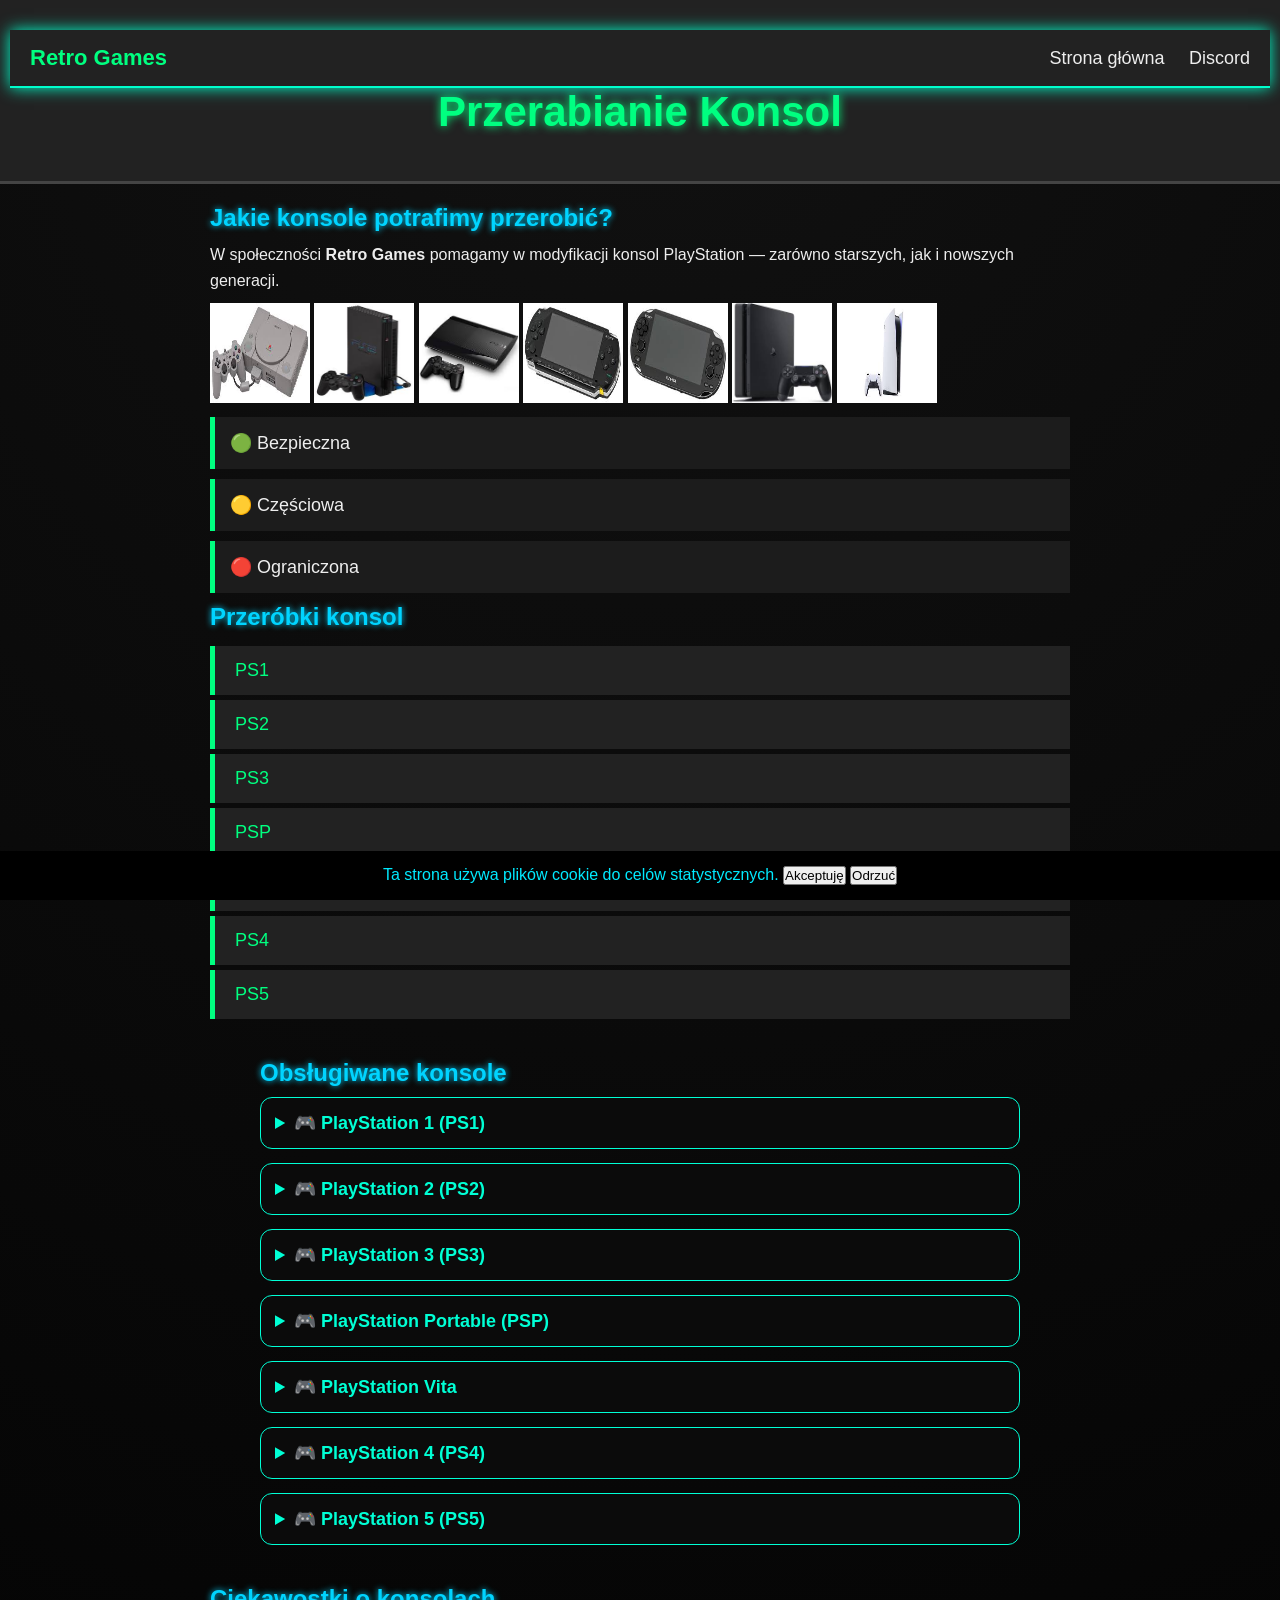
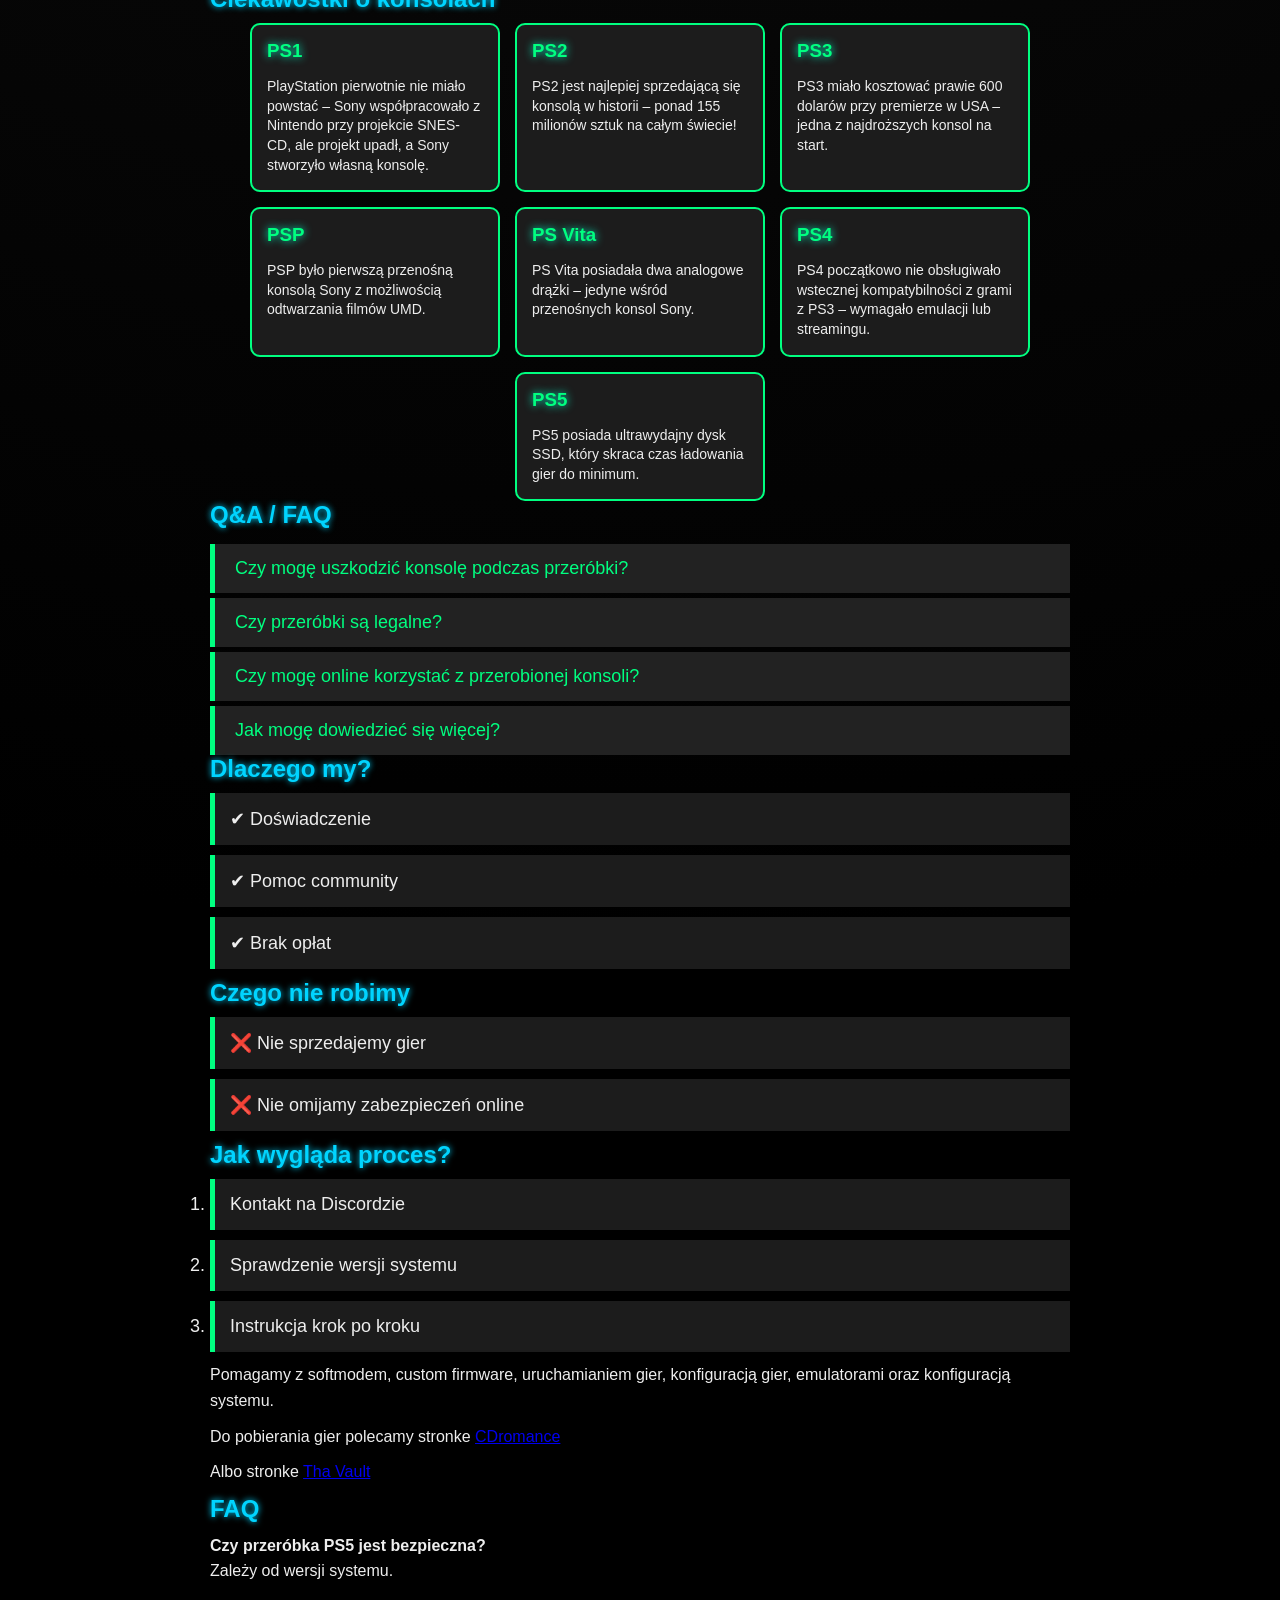
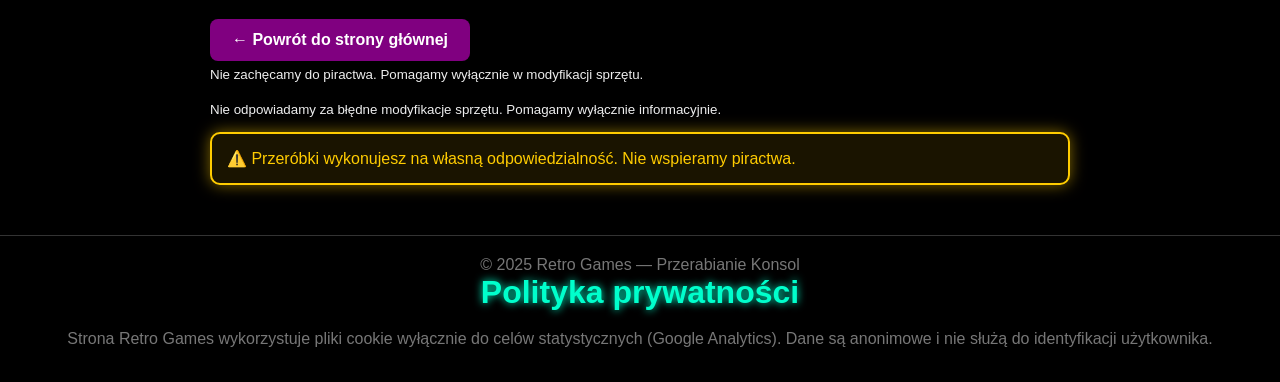
==== Konsole.html @ e9d8b5f7 "Update print statement from 'Hello' to 'Goodbye'" ====
<!DOCTYPE html>
<html lang="pl">
<head>
<!-- Google tag (gtag.js) -->
<script async src="https://www.googletagmanager.com/gtag/js?id=G-VPGM4CQR1Q"></script>
<script>
  window.dataLayer = window.dataLayer || [];
  function gtag(){dataLayer.push(arguments);}
  gtag('js', new Date());

  gtag('config', 'G-VPGM4CQR1Q');
</script>
    <meta name="viewport" content="width=device-width, initial-scale=1.0">
    <meta charset="UTF-8">
    <title>Retro Games - Przerabianie Konsol</title>
    <style>
.consoles {
  max-width: 800px;
  margin: 40px auto;
  padding: 0 20px;
}

details {
  background: #0b0b0b;
  border-radius: 12px;
  padding: 14px;
  margin-bottom: 14px;
  border: 1px solid #00ffd5;
}

summary {
  cursor: pointer;
  font-weight: bold;
  font-size: 18px;
  color: #00ffd5;
}

details ul {
  margin-top: 10px;
  padding-left: 20px;
}

details li {
  margin-bottom: 6px;
  color: #e0e0e0;
}

.warning {
  border: 2px solid #ffcc00;
  background: #1a1400;
  padding: 15px;
  border-radius: 10px;
  color: #ffcc00;
  box-shadow: 0 0 15px rgba(255,204,0,0.5);
}

.navbar {
  background: #0b0b0b;
  border-bottom: 2px solid #00ffcc;
  box-shadow: 0 0 15px #00ffcc;
}

.nav-links a {
  color: #e0e0e0;
  transition: 0.3s;
}

.nav-links a:hover {
  color: #00ffcc;
  text-shadow: 0 0 8px #00ffcc;
}

/* RESET */
* {
  box-sizing: border-box;
  margin: 0;
  padding: 0;
  font-family: 'Segoe UI', Tahoma, sans-serif;
}

/* TŁO STRONY */
body {
  background: radial-gradient(circle at top, #111 0%, #000 70%);
  color: #e0e0e0;
  min-height: 100vh;
}

/* KONTENER */
.container {
  max-width: 1100px;
  margin: auto;
  padding: 30px 20px;
}

/* NAGŁÓWKI */
h1, h2, h3 {
  color: #00ffcc;
  text-shadow: 0 0 8px #00ffcc;
  margin-bottom: 15px;
}

/* PARAGRAFY */
p {
  line-height: 1.6;
  margin-bottom: 10px;
}

.trivia {
  display:flex;
  flex-wrap:wrap;
  gap:15px;
  justify-content:center;
}

.trivia-item {
  background:#1c1c1c;
  border:2px solid #00ff80;
  border-radius:10px;
  padding:15px;
  width:250px;
  transition: transform 0.3s, box-shadow 0.3s;
}

.trivia-item:hover {
  transform: translateY(-5px);
  box-shadow: 0 0 15px #00ff80;
}

.trivia-item h3 {
  color:#00ff80;
  margin-top:0;
}

.trivia-item p {
  margin:5px 0 0 0;
  font-size:14px;
  line-height:1.4;
}

/* RESPONSYWNE */
@media(max-width:768px){
  .trivia-item { width:100%; }
}

/* Navbar */
.navbar {
  display:flex;
  justify-content:space-between;
  align-items:center;
  background:#222;
  padding:15px 20px;
  position:relative;
}

.logo-nav {
  color:#00ff80;
  font-size:22px;
  font-weight:bold;
}

.nav-links a {
  color:#eee;
  text-decoration:none;
  margin-left:20px;
  font-size:18px;
}

.nav-links a:hover {
  color:#00d4ff;
}

/* Hamburger */
.hamburger {
  display:none;
  font-size:28px;
  cursor:pointer;
  color:white;
}

/* MOBILE */
@media(max-width:768px){
  .hamburger { display:block; }
  .nav-links {
    display:none;
    flex-direction:column;
    width:100%;
    background:#222;
    position:absolute;
    top:65px;
    left:0;
    z-index:10;
  }
  .nav-links a {
    padding:15px;
    border-top:1px solid #333;
    margin:0;
  }
  .nav-links.show {
    display:flex;
  }
}

.faq-btn {
  background-color:#222;
  color:#00ff80;
  cursor:pointer;
  padding:14px 20px;
  width:100%;
  text-align:left;
  border:none;
  outline:none;
  font-size:18px;
  transition:0.3s;
  margin-top:5px;
  border-left:5px solid #00ff80;
}

.faq-btn:hover {
  background-color:#111;
}

.faq-panel {
  padding:0 20px;
  display:none;
  background-color:#1c1c1c;
  overflow:hidden;
}

.faq-panel p {
  margin:10px 0;
}

.accordion-btn {
  background-color:#222;
  color:#00ff80;
  cursor:pointer;
  padding:14px 20px;
  width:100%;
  text-align:left;
  border:none;
  outline:none;
  font-size:18px;
  transition:0.3s;
  margin-top:5px;
  border-left:5px solid #00ff80;
}

.accordion-btn:hover {
  background-color:#111;
}

.panel {
  padding:0 20px;
  display:none;
  background-color:#1c1c1c;
  overflow:hidden;
}

.panel p {
  margin:10px 0;
}

        body {
            background-color: #111;
            color: #eee;
            font-family: Arial, sans-serif;
            margin: 0;
            padding: 0;
        }

        header {
            background-color: #222;
            text-align: center;
            padding: 30px 10px;
            border-bottom: 3px solid #444;
        }

        header h1 {
            font-size: 42px;
            color: #00ff80;
            text-shadow: 0 0 10px #00ff80;
        }

        .container {
            max-width: 900px;
            margin: auto;
            padding: 20px;
        }

        h2 {
            color: #00d4ff;
            text-shadow: 0 0 6px #00d4ff;
            margin-bottom: 10px;
        }

        p {
            line-height: 1.6;
        }

        ul {
            list-style: none;
            padding: 0;
        }

        li {
            background-color: #1c1c1c;
            margin: 10px 0;
            padding: 15px;
            border-left: 5px solid #00ff80;
            font-size: 18px;
        }

        .back-btn {
            display: inline-block;
            margin-top: 25px;
            padding: 12px 22px;
            background-color: #00d4ff;
            color: #000;
            text-decoration: none;
            font-weight: bold;
            border-radius: 8px;
            transition: 0.3s;
        }

        .back-btn:hover {
            background-color: #00aacc;
        }

        footer {
            text-align: center;
            padding: 20px;
            margin-top: 30px;
            color: #777;
            border-top: 1px solid #333;
        }
    
/* ===== WERSJA MOBILNA ===== */
@media (max-width: 768px) {

    header h1 {
        font-size: 32px;
    }

    .container {
        padding: 15px;
    }

    h2 {
        font-size: 22px;
    }

    p, li {
        font-size: 16px;
    }

    .discord-btn, .back-btn {
        width: 100%;
        text-align: center;
        font-size: 18px;
        padding: 14px;
    }

    nav a {
        display: block;
        margin: 10px 0;
        font-size: 18px;
    }

    img {
        max-width: 100%;
        height: auto;
    }
}
</style>
</head>
<body>
<div id="cookieBanner" style="
  position: fixed;
  bottom: 0;
  left: 0;
  width: 100%;
  background: #000;
  color: #00eaff;
  padding: 15px;
  text-align: center;
  display: none;
  z-index: 9999;
">
  Ta strona używa plików cookie do celów statystycznych.
  <button onclick="acceptCookies()">Akceptuję</button>
  <button onclick="rejectCookies()">Odrzuć</button>
</div>


<header>
<nav class="navbar">
  <div class="logo-nav">Retro Games</div>
  <div class="hamburger" onclick="toggleMenu()">☰</div>
  <div class="nav-links" id="navLinks">
      <a href="/">Strona główna</a>
      <a href="https://discord.gg/Cw4cjMJX" target="_blank">Discord</a>
  </div>
</nav>
    <h1>Przerabianie Konsol</h1>
</header>

<div class="container">
    <h2>Jakie konsole potrafimy przerobić?</h2>

    <p>W społeczności <strong>Retro Games</strong> pomagamy w modyfikacji konsol PlayStation — zarówno starszych, jak i nowszych generacji.</p>
  <div>     
    <img src="ps1.png" width="100" height=100;>
    <img src="ps2.png" width="100" height="100">
    <img src="ps3.png" width="100" height="100">
    <img src="psp.png" width="100" height="100">
    <img src="psvita.png" width="100" height="100">
    <img src="ps4.png" width="100" height="100">
    <img src="ps5.png" width="100" height="100">
  </div>
<ul>
  <li>🟢 Bezpieczna</li>
  <li>🟡 Częściowa</li>
  <li>🔴 Ograniczona</li>
</ul>

<h2>Przeróbki konsol</h2>

<div class="accordion">
  <button class="accordion-btn">PS1</button>
  <div class="panel">
    <p>Status: 🟢 Bezpieczna przeróbka</p>
    <p>Metody: softmod, uruchamianie gier z kopii zapasowych.</p>
  </div>

  <button class="accordion-btn">PS2</button>
  <div class="panel">
    <p>Status: 🟢 Bezpieczna przeróbka</p>
    <p>Metody: FreeMCBoot, OPL, gry z USB/HDD.</p>
  </div>

  <button class="accordion-btn">PS3</button>
  <div class="panel">
    <p>Status: 🟢 Bezpieczna przeróbka</p>
    <p>Metody: Custom firmware, backup gier, emulator retro.</p>
  </div>

  <button class="accordion-btn">PSP</button>
  <div class="panel">
    <p>Status: 🟢 Bezpieczna przeróbka</p>
    <p>Metody: custom firmware, uruchamianie kopii gier z karty pamięci.</p>
  </div>

  <button class="accordion-btn">PS Vita</button>
  <div class="panel">
    <p>Status: 🟡 Częściowa przeróbka</p>
    <p>Metody: HENkaku, uruchamianie homebrew i emulatorów retro.</p>
  </div>

  <button class="accordion-btn">PS4</button>
  <div class="panel">
    <p>Status: 🟡 Częściowa przeróbka</p>
    <p>Ograniczenia: nowe aktualizacje systemu mogą blokować przeróbki.</p>
  </div>

  <button class="accordion-btn">PS5</button>
  <div class="panel">
    <p>Status: 🔴 Ograniczona przeróbka</p>
    <p>Przeróbki są eksperymentalne i niezalecane.</p>
  </div>
</div>
<section class="consoles">
  <h2 class="rgb-text">Obsługiwane konsole</h2>

  <details>
    <summary>🎮 PlayStation 1 (PS1)</summary>
    <ul>
      <li>SCPH-1000 / 1001 / 1002</li>
      <li>SCPH-3000 / 3500</li>
      <li>SCPH-5000 / 5500</li>
      <li>SCPH-7000 / 7500</li>
      <li>SCPH-9000</li>
    </ul>
  </details>

  <details>
    <summary>🎮 PlayStation 2 (PS2)</summary>
    <strong>FAT:</strong>
    <ul>
      <li>SCPH-30000</li>
      <li>SCPH-35000</li>
      <li>SCPH-39000</li>
      <li>SCPH-50000</li>
    </ul>

    <strong>SLIM:</strong>
    <ul>
      <li>SCPH-70000</li>
      <li>SCPH-75000</li>
      <li>SCPH-77000</li>
      <li>SCPH-79000</li>
      <li>SCPH-90000 (wybrane wersje)</li>
    </ul>
  </details>

  <details>
    <summary>🎮 PlayStation 3 (PS3)</summary>
    <ul>
      <li>FAT – CECHA / CECHB / CECHC / CECHD / CECHE / CECHF / CECHG</li>
      <li>SLIM – CECH-2000 / 2100 / 2500</li>
      <li>SUPER SLIM – CECH-4000</li>
    </ul>
  </details>

  <details>
    <summary>🎮 PlayStation Portable (PSP)</summary>
    <ul>
      <li>PSP-1000</li>
      <li>PSP-2000</li>
      <li>PSP-3000</li>
      <li>PSP Go (N1000)</li>
      <li>PSP Street (E1000)</li>
    </ul>
  </details>

  <details>
    <summary>🎮 PlayStation Vita</summary>
    <ul>
      <li>PCH-1000 (OLED)</li>
      <li>PCH-2000 (Slim)</li>
      <li>PlayStation Vita TV</li>
    </ul>
  </details>

  <details>
    <summary>🎮 PlayStation 4 (PS4)</summary>
    <ul>
      <li>PS4 FAT – CUH-1000 / 1100 / 1200</li>
      <li>PS4 Slim – CUH-2000</li>
      <li>PS4 Pro – CUH-7000</li>
    </ul>
  </details>

  <details>
    <summary>🎮 PlayStation 5 (PS5)</summary>
    <ul>
      <li>CFI-10xx</li>
      <li>CFI-11xx</li>
      <li>CFI-12xx</li>
    </ul>
  </details>

</section>

<h2>Ciekawostki o konsolach</h2>

<div class="trivia">
  <div class="trivia-item">
    <h3>PS1</h3>
    <p>PlayStation pierwotnie nie miało powstać – Sony współpracowało z Nintendo przy projekcie SNES-CD, ale projekt upadł, a Sony stworzyło własną konsolę.</p>
  </div>
  
  <div class="trivia-item">
    <h3>PS2</h3>
    <p>PS2 jest najlepiej sprzedającą się konsolą w historii – ponad 155 milionów sztuk na całym świecie!</p>
  </div>
  
  <div class="trivia-item">
    <h3>PS3</h3>
    <p>PS3 miało kosztować prawie 600 dolarów przy premierze w USA – jedna z najdroższych konsol na start.</p>
  </div>
  
  <div class="trivia-item">
    <h3>PSP</h3>
    <p>PSP było pierwszą przenośną konsolą Sony z możliwością odtwarzania filmów UMD.</p>
  </div>
  
  <div class="trivia-item">
    <h3>PS Vita</h3>
    <p>PS Vita posiadała dwa analogowe drążki – jedyne wśród przenośnych konsol Sony.</p>
  </div>
  
  <div class="trivia-item">
    <h3>PS4</h3>
    <p>PS4 początkowo nie obsługiwało wstecznej kompatybilności z grami z PS3 – wymagało emulacji lub streamingu.</p>
  </div>
  
  <div class="trivia-item">
    <h3>PS5</h3>
    <p>PS5 posiada ultrawydajny dysk SSD, który skraca czas ładowania gier do minimum.</p>
  </div>
</div>

  <h2>Q&A / FAQ</h2>
<div class="faq-accordion">
  <button class="faq-btn">Czy mogę uszkodzić konsolę podczas przeróbki?</button>
  <div class="faq-panel">
    <p>Tak, istnieje ryzyko, dlatego zawsze zalecamy dokładne instrukcje i wykonywanie przeróbek tylko zgodnie z poradnikami. Nie odpowiadamy za uszkodzenia sprzętu.</p>
  </div>

  <button class="faq-btn">Czy przeróbki są legalne?</button>
  <div class="faq-panel">
    <p>Przeróbki sprzętowe są legalne, jeśli nie obejmują nielegalnego oprogramowania lub pirackich gier. Pomagamy wyłącznie w modyfikacji sprzętu i homebrew.</p>
  </div>

  <button class="faq-btn">Czy mogę online korzystać z przerobionej konsoli?</button>
  <div class="faq-panel">
    <p>Nie zawsze – niektóre modyfikacje mogą zostać wykryte przez sieć i prowadzić do ograniczeń online. Zalecamy sprawdzanie aktualnych zasad producenta.</p>
  </div>

  <button class="faq-btn">Jak mogę dowiedzieć się więcej?</button>
  <div class="faq-panel">
    <p>Dołącz do naszego Discorda, gdzie udostępniamy poradniki, instrukcje i pomoc od społeczności.</p>
  </div>
</div>



    <h2>Dlaczego my?</h2>
<ul>
  <li>✔ Doświadczenie</li>
  <li>✔ Pomoc community</li>
  <li>✔ Brak opłat</li>
</ul>

    <h2>Czego nie robimy</h2>
<ul>
  <li>❌ Nie sprzedajemy gier</li>
  <li>❌ Nie omijamy zabezpieczeń online</li>
</ul>
<h2>Jak wygląda proces?</h2>
<ol>
  <li>Kontakt na Discordzie</li>
  <li>Sprawdzenie wersji systemu</li>
  <li>Instrukcja krok po kroku</li>
</ol>


   <p>Pomagamy z softmodem, custom firmware, uruchamianiem gier, konfiguracją gier, emulatorami oraz konfiguracją systemu.</p>
    <p>Do pobierania gier polecamy stronke <a href="https://cdromance.org/">CDromance</a></p>
    <p>Albo stronke <a href="https://vimm.net/vault">Tha Vault</a></p>
    <h2>FAQ</h2>
<p><strong>Czy przeróbka PS5 jest bezpieczna?</strong><br>
Zależy od wersji systemu.</p>

    <a class="back-btn" href="/" style="background-color:purple; color:white;">← Powrót do strony głównej</a>
<p><small>
Nie zachęcamy do piractwa. Pomagamy wyłącznie w modyfikacji sprzętu.
</small></p>
<p><small>
Nie odpowiadamy za błędne modyfikacje sprzętu. Pomagamy wyłącznie informacyjnie.
</small></p>
<div class="warning">
⚠️ Przeróbki wykonujesz na własną odpowiedzialność. Nie wspieramy piractwa.
</div>



</div>

<footer>
    © 2025 Retro Games — Przerabianie Konsol
<h1>Polityka prywatności</h1>
<p>
Strona Retro Games wykorzystuje pliki cookie wyłącznie do celów statystycznych
(Google Analytics). Dane są anonimowe i nie służą do identyfikacji użytkownika.
</p>

</footer>
<script>
const acc = document.getElementsByClassName("accordion-btn");
for(let i=0;i<acc.length;i++){
  acc[i].addEventListener("click", function(){
    this.classList.toggle("active");
    const panel = this.nextElementSibling;
    if(panel.style.display === "block"){
      panel.style.display = "none";
    } else {
      panel.style.display = "block";
    }
  });
}
</script>
<script>
const faq = document.getElementsByClassName("faq-btn");
for(let i=0;i<faq.length;i++){
  faq[i].addEventListener("click", function(){
    this.classList.toggle("active");
    const panel = this.nextElementSibling;
    if(panel.style.display === "block"){
      panel.style.display = "none";
    } else {
      panel.style.display = "block";
    }
  });
}
</script>
<script>
function toggleMenu(){
  document.getElementById("navLinks").classList.toggle("show");
}

// Opcjonalnie: zamknij menu po kliknięciu linku (przydatne na mobile)
const navLinks = document.querySelectorAll('.nav-links a');
navLinks.forEach(link => {
  link.addEventListener('click', () => {
    document.getElementById("navLinks").classList.remove("show");
  });
});
</script>
<script>
function acceptCookies() {
  document.cookie = "stats_cookies=true; max-age=" + 60*60*24*365 + "; path=/";
  document.getElementById("cookieBanner").style.display = "none";
  loadAnalytics();
}

function hasConsent() {
  return document.cookie.includes("stats_cookies=true");
}

function loadAnalytics() {
  const script = document.createElement("script");
  script.src = "https://www.googletagmanager.com/gtag/js?id=G-XXXXXXX";
  script.async = true;
  document.head.appendChild(script);

  window.dataLayer = window.dataLayer || [];
  function gtag(){dataLayer.push(arguments);}
  gtag('js', new Date());
  gtag('config', 'G-P8HGCC01F4');
}

window.onload = () => {
  if (hasConsent()) {
    loadAnalytics();
  } else {
    document.getElementById("cookieBanner").style.display = "block";
  }
};
</script>


</body>
</html>
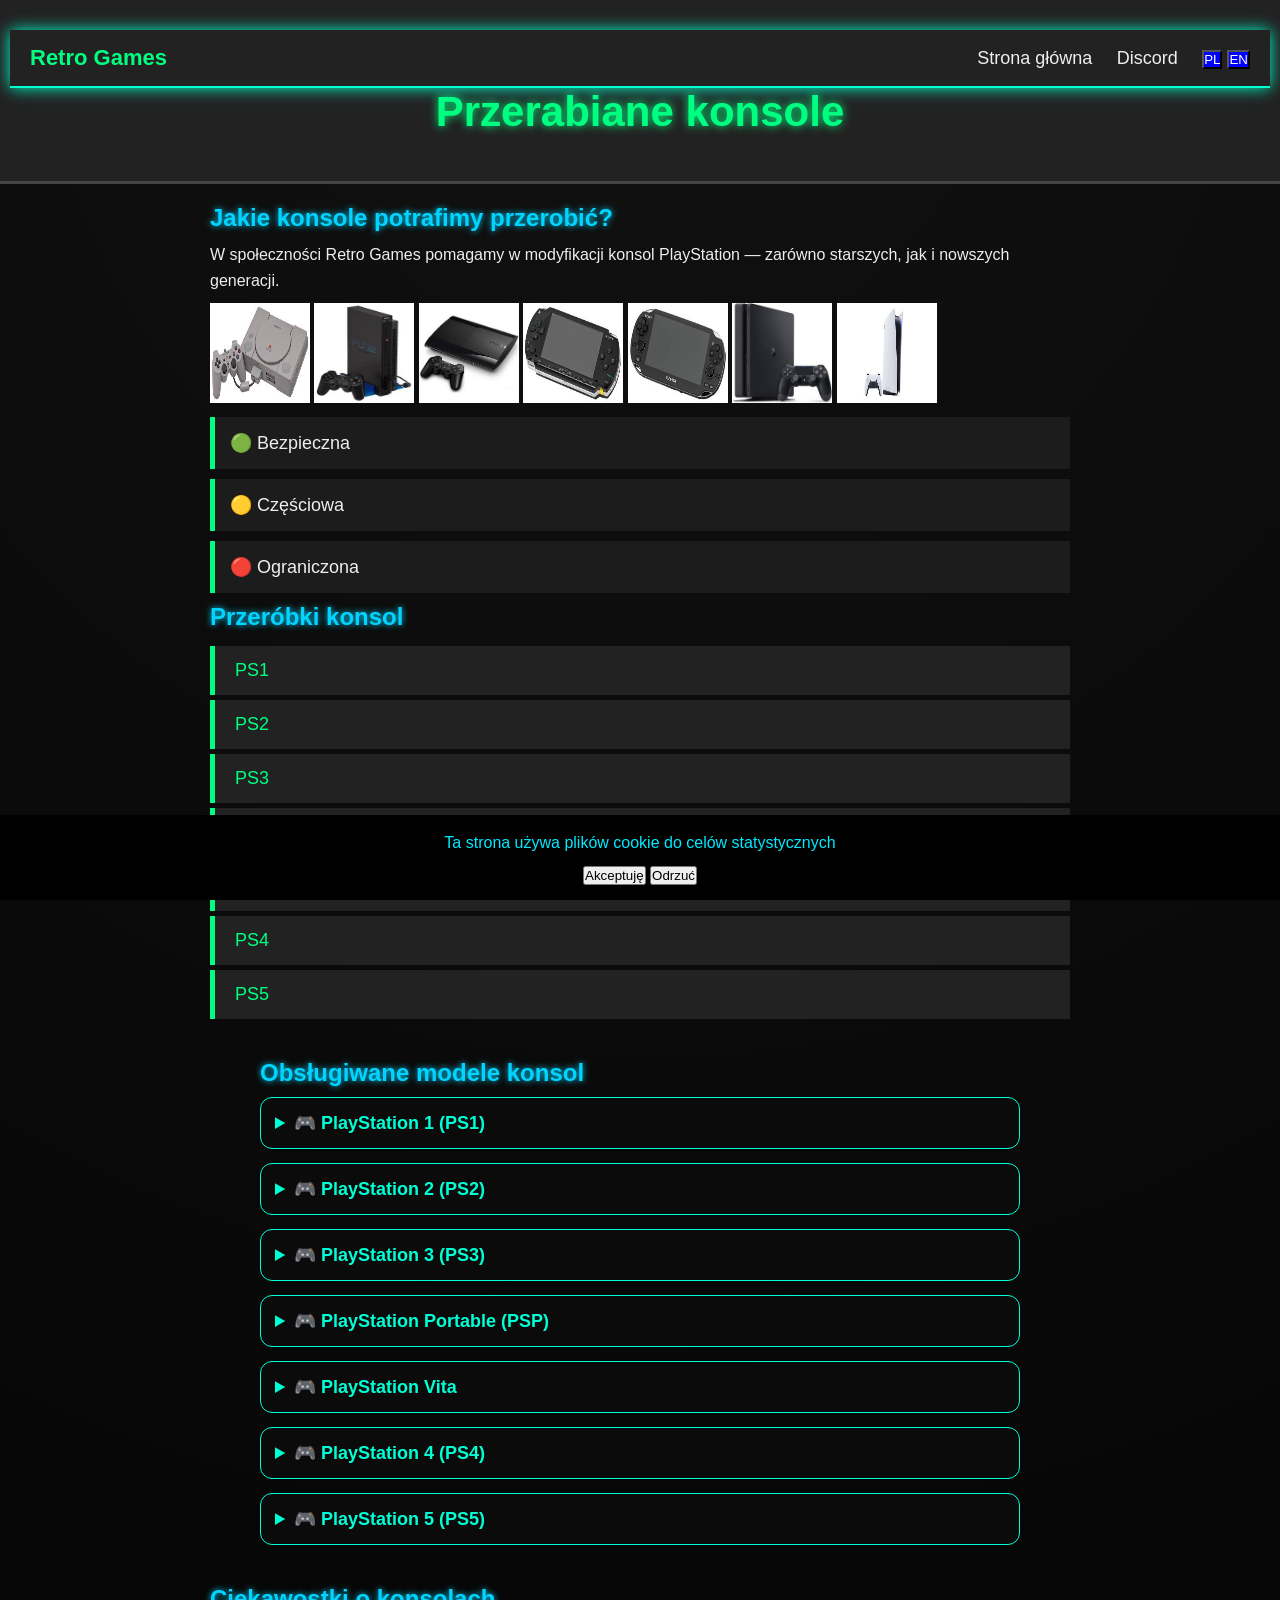
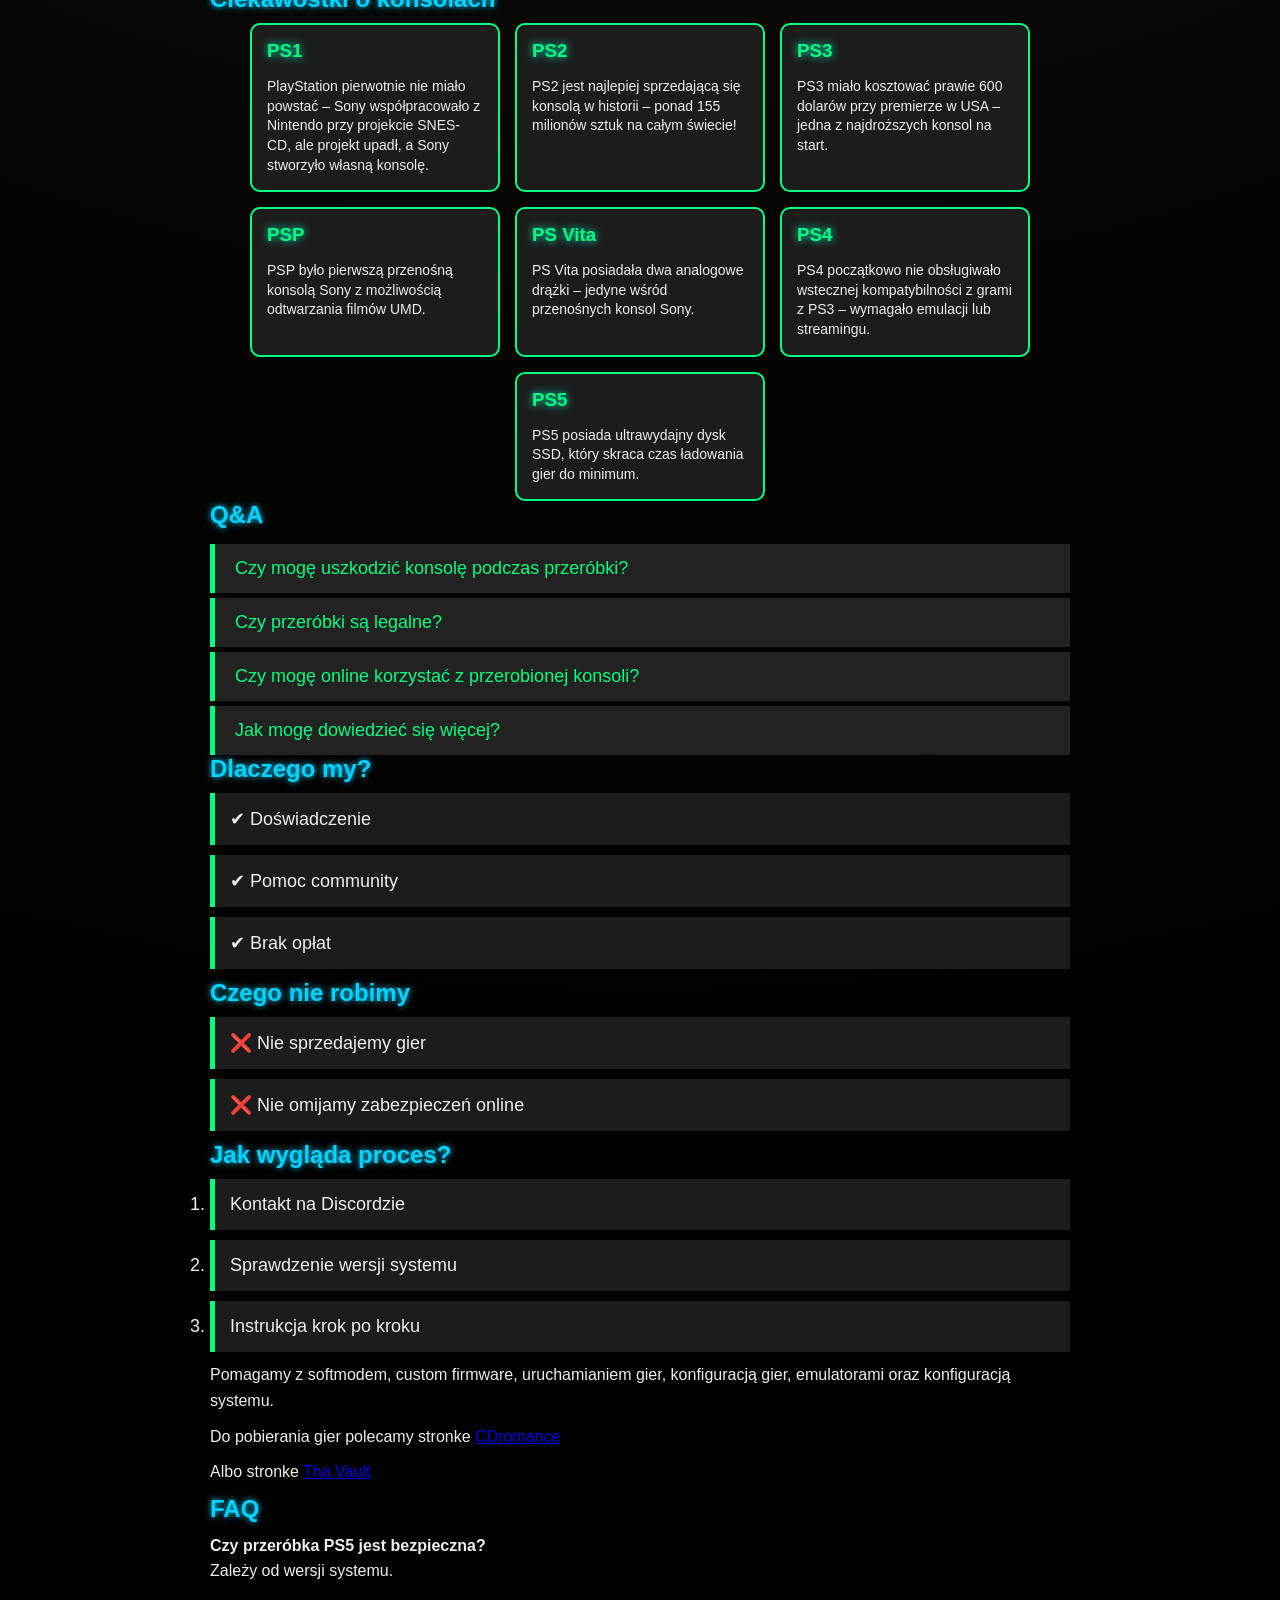
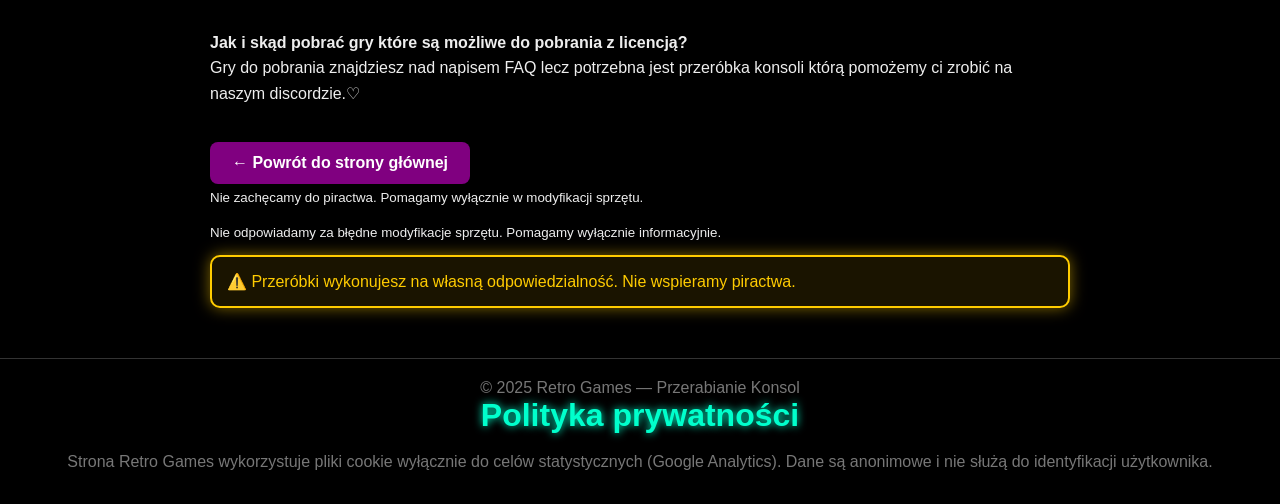
==== commit 477d480d: "Add files via upload" ====
--- a/Konsole.html
+++ b/Konsole.html
@@ -1,6 +1,13 @@
 <!DOCTYPE html>
 <html lang="pl">
 <head>
+
+<link rel="icon" sizes="32x32" href="/favicon.png">
+<link rel="icon" sizes="192x192" href="/favicon.png">
+<link rel="apple-touch-icon" href="/favicon.png">
+<link rel="icon" type="image/png" href="/favicon.png">
+<link rel="icon" type="image/png" href="logo.png">
+
 <!-- Google tag (gtag.js) -->
 <script async src="https://www.googletagmanager.com/gtag/js?id=G-VPGM4CQR1Q"></script>
 <script>
@@ -386,9 +393,9 @@
   display: none;
   z-index: 9999;
 ">
-  Ta strona używa plików cookie do celów statystycznych.
-  <button onclick="acceptCookies()">Akceptuję</button>
-  <button onclick="rejectCookies()">Odrzuć</button>
+ <p data-i18n="cookies">Ta strona używa plików cookie do celów statystycznych.</p>
+  <button onclick="acceptCookies()" data-i18n="accept">Akceptuję</button>
+  <button onclick="rejectCookies()" data-i18n="reject">Odrzuć</button>
 </div>
 
 
@@ -397,17 +404,19 @@
   <div class="logo-nav">Retro Games</div>
   <div class="hamburger" onclick="toggleMenu()">☰</div>
   <div class="nav-links" id="navLinks">
-      <a href="/">Strona główna</a>
-      <a href="https://discord.gg/Cw4cjMJX" target="_blank">Discord</a>
+      <a href="https://alix2115.github.io/retro-gamers/" data-i18n="nav_home">Strona główna</a>
+      <a href="https://discord.gg/emT8DYrt" target="_blank">Discord</a>
+      <a><button onclick="setLanguage('pl')" style="background-color:blue; color:white;">PL</button> <button onclick="setLanguage('en')" style="background-color:blue; color:white;">EN</button></a>
+
   </div>
 </nav>
-    <h1>Przerabianie Konsol</h1>
+    <h1 data-i18n="consoles_title">Przerabianie Konsol</h1>
 </header>
 
 <div class="container">
-    <h2>Jakie konsole potrafimy przerobić?</h2>
-
-    <p>W społeczności <strong>Retro Games</strong> pomagamy w modyfikacji konsol PlayStation — zarówno starszych, jak i nowszych generacji.</p>
+    <h2 data-i18n="what_consoles">Jakie konsole potrafimy przerobić?</h2>
+
+    <p data-i18n="modify_info">W społeczności <strong>Retro Games</strong> pomagamy w modyfikacji konsol PlayStation — zarówno starszych, jak i nowszych generacji.</p>
   <div>     
     <img src="ps1.png" width="100" height=100;>
     <img src="ps2.png" width="100" height="100">
@@ -418,58 +427,58 @@
     <img src="ps5.png" width="100" height="100">
   </div>
 <ul>
-  <li>🟢 Bezpieczna</li>
-  <li>🟡 Częściowa</li>
-  <li>🔴 Ograniczona</li>
+  <li data-i18n="safe">🟢 Bezpieczna</li>
+  <li data-i18n="partial">🟡 Częściowa</li>
+  <li data-i18n="limited">🔴 Ograniczona</li>
 </ul>
 
-<h2>Przeróbki konsol</h2>
+<h2 data-i18n="consoles_desc">Przeróbki konsol</h2>
 
 <div class="accordion">
   <button class="accordion-btn">PS1</button>
   <div class="panel">
-    <p>Status: 🟢 Bezpieczna przeróbka</p>
-    <p>Metody: softmod, uruchamianie gier z kopii zapasowych.</p>
+    <p data-i18n="ps1">Status: 🟢 Bezpieczna przeróbka</p>
+    <p data-i18n="ps1_method">Metody: softmod, uruchamianie gier z kopii zapasowych.</p>
   </div>
 
   <button class="accordion-btn">PS2</button>
   <div class="panel">
-    <p>Status: 🟢 Bezpieczna przeróbka</p>
-    <p>Metody: FreeMCBoot, OPL, gry z USB/HDD.</p>
+    <p data-i18n="ps2">Status: 🟢 Bezpieczna przeróbka</p>
+    <p data-i18n="ps2_method">Metody: FreeMCBoot, OPL, gry z USB/HDD.</p>
   </div>
 
   <button class="accordion-btn">PS3</button>
   <div class="panel">
-    <p>Status: 🟢 Bezpieczna przeróbka</p>
-    <p>Metody: Custom firmware, backup gier, emulator retro.</p>
+    <p data-i18n="ps3">Status: 🟢 Bezpieczna przeróbka</p>
+    <p data-i18n="ps3_method">Metody: Custom firmware, backup gier, emulator retro.</p>
   </div>
 
   <button class="accordion-btn">PSP</button>
   <div class="panel">
-    <p>Status: 🟢 Bezpieczna przeróbka</p>
-    <p>Metody: custom firmware, uruchamianie kopii gier z karty pamięci.</p>
+    <p data-i18n="psp">Status: 🟢 Bezpieczna przeróbka</p>
+    <p data-i18n="psp_method">Metody: custom firmware, uruchamianie kopii gier z karty pamięci.</p>
   </div>
 
   <button class="accordion-btn">PS Vita</button>
   <div class="panel">
-    <p>Status: 🟡 Częściowa przeróbka</p>
-    <p>Metody: HENkaku, uruchamianie homebrew i emulatorów retro.</p>
+    <p data-i18n="psv">Status: 🟡 Częściowa przeróbka</p>
+    <p data-i18n="psv_method">Metody: HENkaku, uruchamianie homebrew i emulatorów retro.</p>
   </div>
 
   <button class="accordion-btn">PS4</button>
   <div class="panel">
-    <p>Status: 🟡 Częściowa przeróbka</p>
-    <p>Ograniczenia: nowe aktualizacje systemu mogą blokować przeróbki.</p>
+    <p data-i18n="ps4">Status: 🟡 Częściowa przeróbka</p>
+    <p data-i18n="ps4_method">Ograniczenia: nowe aktualizacje systemu mogą blokować przeróbki.</p>
   </div>
 
   <button class="accordion-btn">PS5</button>
   <div class="panel">
-    <p>Status: 🔴 Ograniczona przeróbka</p>
-    <p>Przeróbki są eksperymentalne i niezalecane.</p>
+    <p data-i18n="ps5">Status: 🔴 Ograniczona przeróbka</p>
+    <p data-i18n="ps5_method">Przeróbki są eksperymentalne i niezalecane.</p>
   </div>
 </div>
 <section class="consoles">
-  <h2 class="rgb-text">Obsługiwane konsole</h2>
+  <h2 class="rgb-text" data-i18n="ps_models_title">Obsługiwane konsole</h2>
 
   <details>
     <summary>🎮 PlayStation 1 (PS1)</summary>
@@ -498,7 +507,7 @@
       <li>SCPH-75000</li>
       <li>SCPH-77000</li>
       <li>SCPH-79000</li>
-      <li>SCPH-90000 (wybrane wersje)</li>
+      <li>SCPH-90000 <strong data-i18n="selected">(wybrane wersje)</strong></li>
     </ul>
   </details>
 
@@ -551,46 +560,46 @@
 
 </section>
 
-<h2>Ciekawostki o konsolach</h2>
+<h2 data-i18n="facts">Ciekawostki o konsolach</h2>
 
 <div class="trivia">
   <div class="trivia-item">
     <h3>PS1</h3>
-    <p>PlayStation pierwotnie nie miało powstać – Sony współpracowało z Nintendo przy projekcie SNES-CD, ale projekt upadł, a Sony stworzyło własną konsolę.</p>
+    <p data-i18n="facts_ps1">PlayStation pierwotnie nie miało powstać – Sony współpracowało z Nintendo przy projekcie SNES-CD, ale projekt upadł, a Sony stworzyło własną konsolę.</p>
   </div>
   
   <div class="trivia-item">
     <h3>PS2</h3>
-    <p>PS2 jest najlepiej sprzedającą się konsolą w historii – ponad 155 milionów sztuk na całym świecie!</p>
+    <p data-i18n="facts_ps2">PS2 jest najlepiej sprzedającą się konsolą w historii – ponad 155 milionów sztuk na całym świecie!</p>
   </div>
   
   <div class="trivia-item">
     <h3>PS3</h3>
-    <p>PS3 miało kosztować prawie 600 dolarów przy premierze w USA – jedna z najdroższych konsol na start.</p>
+    <p data-i18n="facts_ps3">PS3 miało kosztować prawie 600 dolarów przy premierze w USA – jedna z najdroższych konsol na start.</p>
   </div>
   
   <div class="trivia-item">
     <h3>PSP</h3>
-    <p>PSP było pierwszą przenośną konsolą Sony z możliwością odtwarzania filmów UMD.</p>
+    <p data-i18n="facts_psp">PSP było pierwszą przenośną konsolą Sony z możliwością odtwarzania filmów UMD.</p>
   </div>
   
   <div class="trivia-item">
     <h3>PS Vita</h3>
-    <p>PS Vita posiadała dwa analogowe drążki – jedyne wśród przenośnych konsol Sony.</p>
+    <p data-i18n="facts_psv">PS Vita posiadała dwa analogowe drążki – jedyne wśród przenośnych konsol Sony.</p>
   </div>
   
   <div class="trivia-item">
     <h3>PS4</h3>
-    <p>PS4 początkowo nie obsługiwało wstecznej kompatybilności z grami z PS3 – wymagało emulacji lub streamingu.</p>
+    <p data-i18n="facts_ps4">PS4 początkowo nie obsługiwało wstecznej kompatybilności z grami z PS3 – wymagało emulacji lub streamingu.</p>
   </div>
   
   <div class="trivia-item">
     <h3>PS5</h3>
-    <p>PS5 posiada ultrawydajny dysk SSD, który skraca czas ładowania gier do minimum.</p>
+    <p data-i18n="facts_ps5">PS5 posiada ultrawydajny dysk SSD, który skraca czas ładowania gier do minimum.</p>
   </div>
 </div>
 
-  <h2>Q&A / FAQ</h2>
+  <h2>Q&A</h2>
 <div class="faq-accordion">
   <button class="faq-btn">Czy mogę uszkodzić konsolę podczas przeróbki?</button>
   <div class="faq-panel">
@@ -641,8 +650,11 @@
     <h2>FAQ</h2>
 <p><strong>Czy przeróbka PS5 jest bezpieczna?</strong><br>
 Zależy od wersji systemu.</p>
-
-    <a class="back-btn" href="/" style="background-color:purple; color:white;">← Powrót do strony głównej</a>
+<br><br>
+<p><strong>Jak i skąd pobrać gry które są możliwe do pobrania z licencją?</strong><br>
+Gry do pobrania znajdziesz nad napisem FAQ lecz potrzebna jest przeróbka konsoli którą pomożemy ci zrobić na naszym discordzie.♡</p>
+
+    <a class="back-btn" href="https://alix2115.github.io/retro-gamers/" style="background-color:purple; color:white;">← Powrót do strony głównej</a>
 <p><small>
 Nie zachęcamy do piractwa. Pomagamy wyłącznie w modyfikacji sprzętu.
 </small></p>
@@ -666,6 +678,9 @@
 </p>
 
 </footer>
+
+<script src="i18n.js"></script>
+
 <script>
 const acc = document.getElementsByClassName("accordion-btn");
 for(let i=0;i<acc.length;i++){
@@ -742,4 +757,3 @@
 
 </body>
 </html>
-
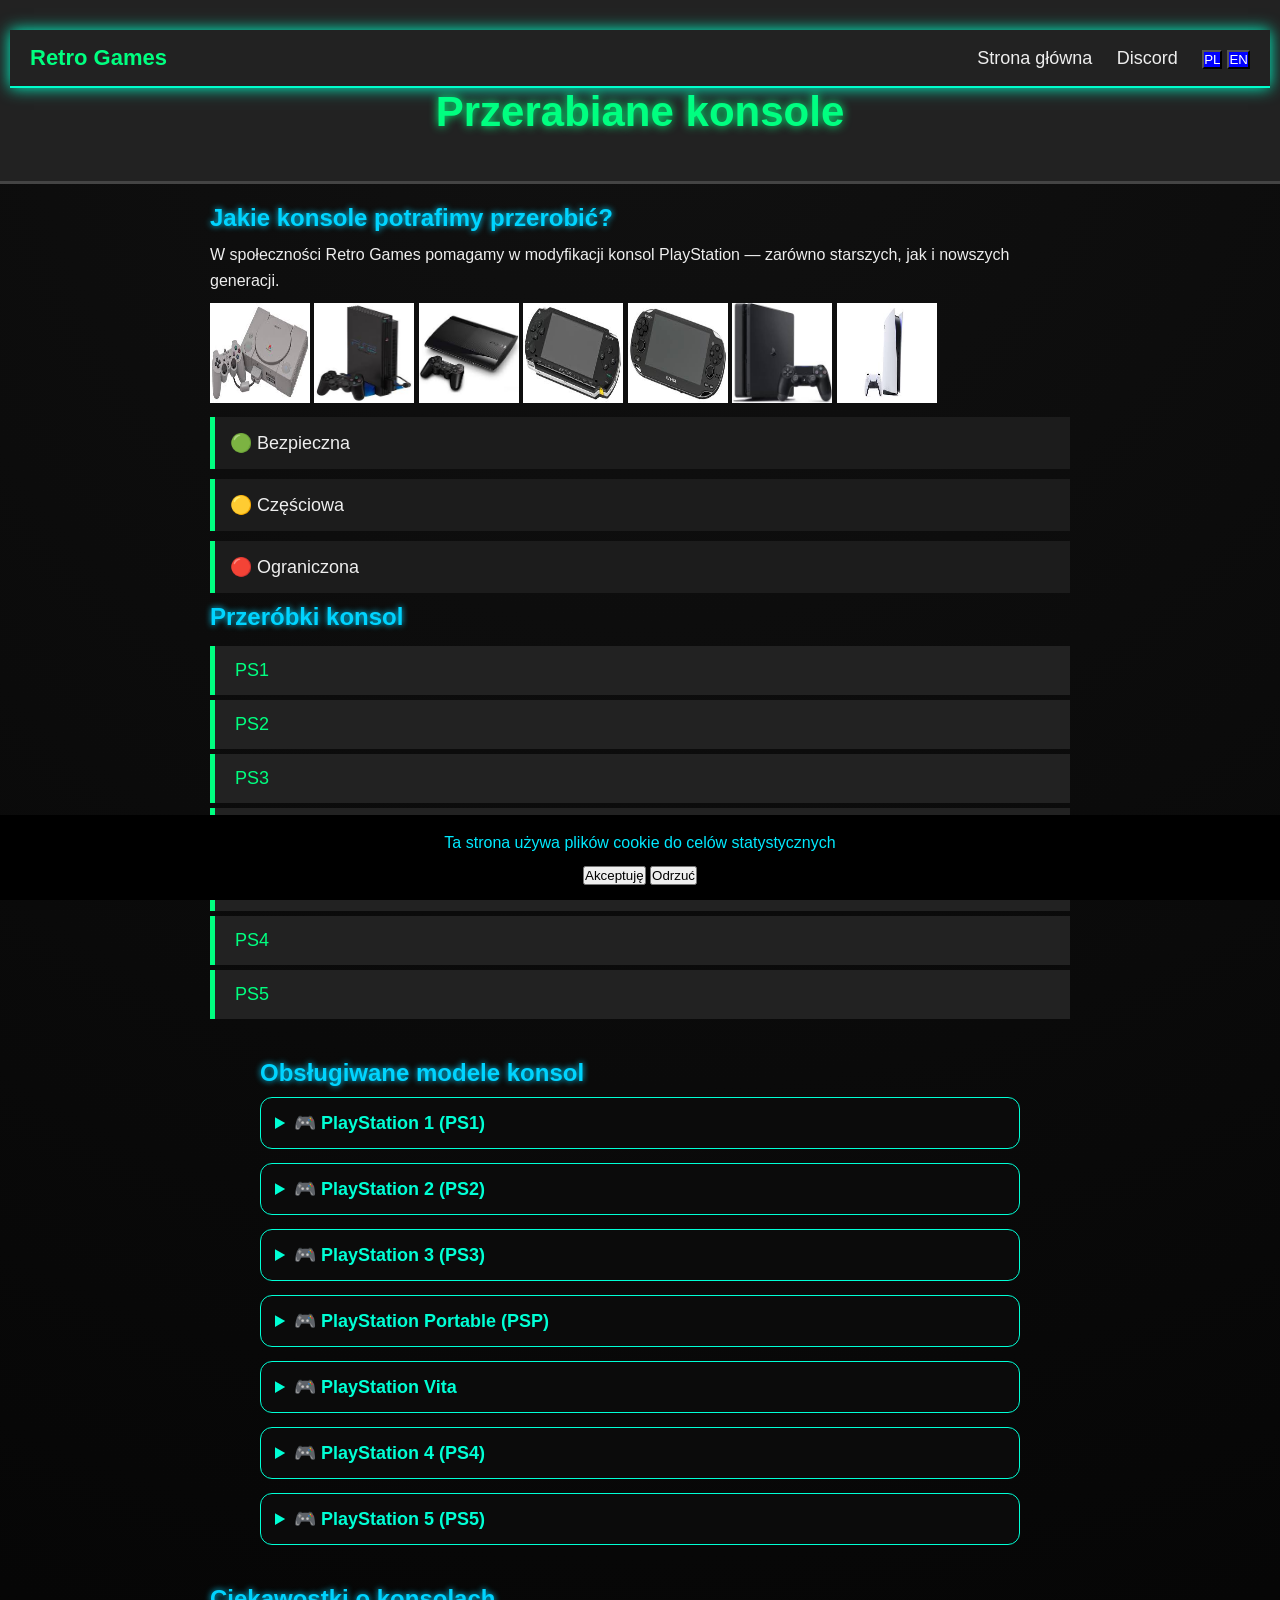
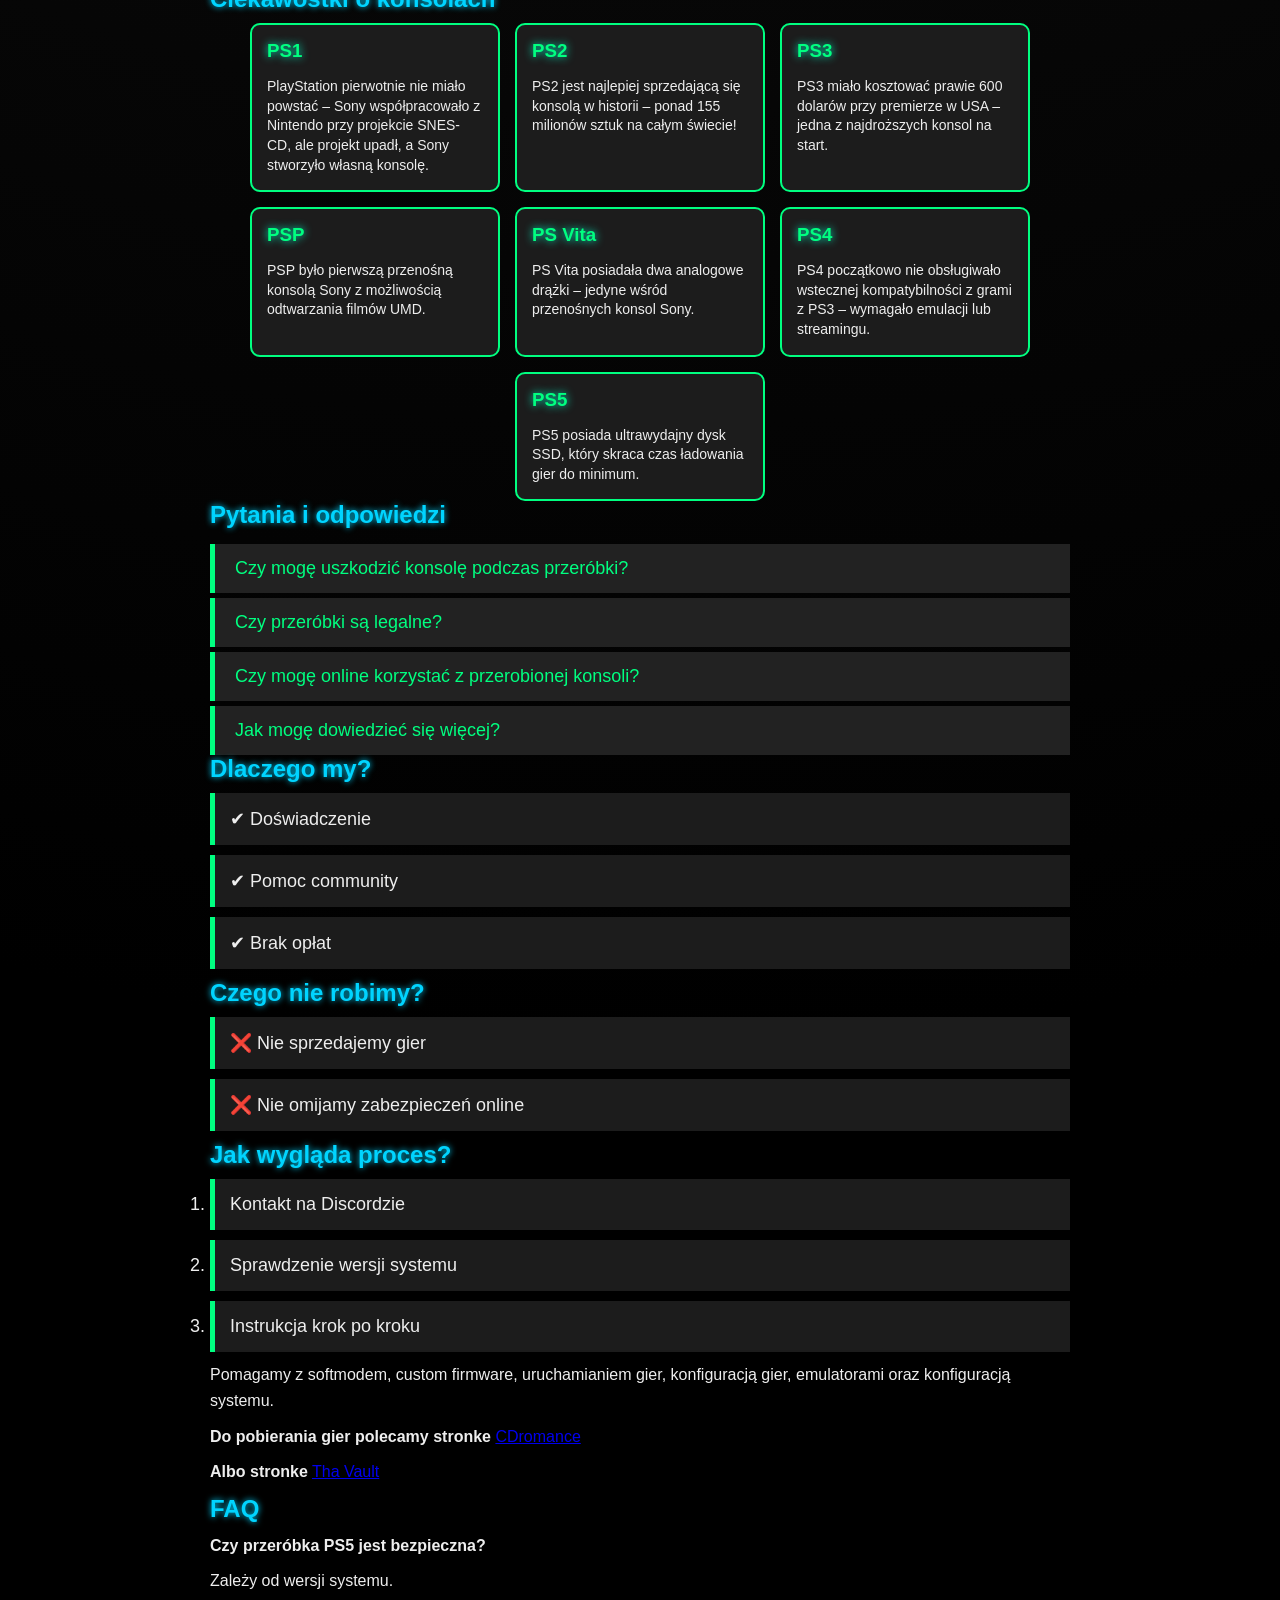
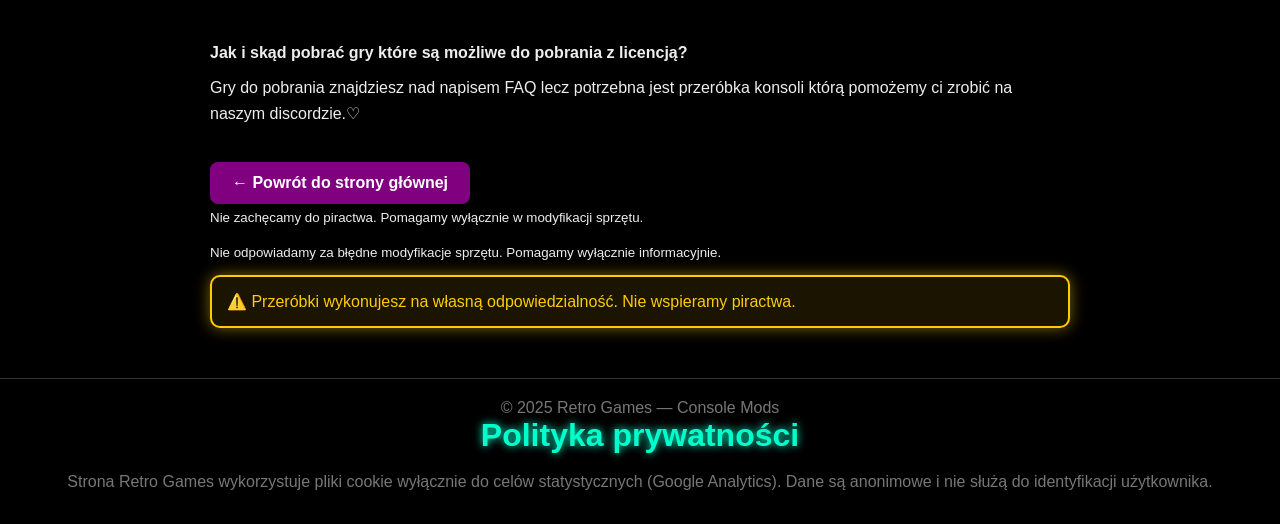
==== commit b4df6a71: "Add files via upload" ====
--- a/Konsole.html
+++ b/Konsole.html
@@ -405,7 +405,7 @@
   <div class="hamburger" onclick="toggleMenu()">☰</div>
   <div class="nav-links" id="navLinks">
       <a href="https://alix2115.github.io/retro-gamers/" data-i18n="nav_home">Strona główna</a>
-      <a href="https://discord.gg/emT8DYrt" target="_blank">Discord</a>
+      <a href="https://discord.gg/QnH47cRewR" target="_blank">Discord</a>
       <a><button onclick="setLanguage('pl')" style="background-color:blue; color:white;">PL</button> <button onclick="setLanguage('en')" style="background-color:blue; color:white;">EN</button></a>
 
   </div>
@@ -599,69 +599,69 @@
   </div>
 </div>
 
-  <h2>Q&A</h2>
+  <h2 data-i18n="qa_title">Q&A</h2>
 <div class="faq-accordion">
-  <button class="faq-btn">Czy mogę uszkodzić konsolę podczas przeróbki?</button>
+  <button class="faq-btn" data-i18n="qa_q1">Czy mogę uszkodzić konsolę podczas przeróbki?</button>
   <div class="faq-panel">
-    <p>Tak, istnieje ryzyko, dlatego zawsze zalecamy dokładne instrukcje i wykonywanie przeróbek tylko zgodnie z poradnikami. Nie odpowiadamy za uszkodzenia sprzętu.</p>
-  </div>
-
-  <button class="faq-btn">Czy przeróbki są legalne?</button>
+    <p data-i18n="qa_a1">Tak, istnieje ryzyko, dlatego zawsze zalecamy dokładne instrukcje i wykonywanie przeróbek tylko zgodnie z poradnikami. Nie odpowiadamy za uszkodzenia sprzętu.</p>
+  </div>
+
+  <button class="faq-btn" data-i18n="qa_q2">Czy przeróbki są legalne?</button>
   <div class="faq-panel">
-    <p>Przeróbki sprzętowe są legalne, jeśli nie obejmują nielegalnego oprogramowania lub pirackich gier. Pomagamy wyłącznie w modyfikacji sprzętu i homebrew.</p>
-  </div>
-
-  <button class="faq-btn">Czy mogę online korzystać z przerobionej konsoli?</button>
+    <p data-i18n="qa_a2">Przeróbki sprzętowe są legalne, jeśli nie obejmują nielegalnego oprogramowania lub pirackich gier. Pomagamy wyłącznie w modyfikacji sprzętu i homebrew.</p>
+  </div>
+
+  <button class="faq-btn" data-i18n="qa_q3">Czy mogę online korzystać z przerobionej konsoli?</button>
   <div class="faq-panel">
-    <p>Nie zawsze – niektóre modyfikacje mogą zostać wykryte przez sieć i prowadzić do ograniczeń online. Zalecamy sprawdzanie aktualnych zasad producenta.</p>
-  </div>
-
-  <button class="faq-btn">Jak mogę dowiedzieć się więcej?</button>
+    <p data-i18n="qa_a3">Nie zawsze – niektóre modyfikacje mogą zostać wykryte przez sieć i prowadzić do ograniczeń online. Zalecamy sprawdzanie aktualnych zasad producenta.</p>
+  </div>
+
+  <button class="faq-btn" data-i18n="qa_q4">Jak mogę dowiedzieć się więcej?</button>
   <div class="faq-panel">
-    <p>Dołącz do naszego Discorda, gdzie udostępniamy poradniki, instrukcje i pomoc od społeczności.</p>
+    <p data-i18n="qa_a4">Dołącz do naszego Discorda, gdzie udostępniamy poradniki, instrukcje i pomoc od społeczności.</p>
   </div>
 </div>
 
 
 
-    <h2>Dlaczego my?</h2>
+    <h2 data-i18n="why">Dlaczego my?</h2>
 <ul>
-  <li>✔ Doświadczenie</li>
-  <li>✔ Pomoc community</li>
-  <li>✔ Brak opłat</li>
+  <li data-i18n="doswiadczenie">✔ Doświadczenie</li>
+  <li data-i18n="pomoc">✔ Pomoc community</li>
+  <li data-i18n="brak">✔ Brak opłat</li>
 </ul>
 
-    <h2>Czego nie robimy</h2>
+    <h2 data-i18n="donot">Czego nie robimy</h2>
 <ul>
-  <li>❌ Nie sprzedajemy gier</li>
-  <li>❌ Nie omijamy zabezpieczeń online</li>
+  <li data-i18n="sell">❌ Nie sprzedajemy gier</li>
+  <li data-i18n="online">❌ Nie omijamy zabezpieczeń online</li>
 </ul>
-<h2>Jak wygląda proces?</h2>
+<h2 data-i18n="process">Jak wygląda proces?</h2>
 <ol>
-  <li>Kontakt na Discordzie</li>
-  <li>Sprawdzenie wersji systemu</li>
-  <li>Instrukcja krok po kroku</li>
+  <li data-i18n="st">Kontakt na Discordzie</li>
+  <li data-i18n="nd">Sprawdzenie wersji systemu</li>
+  <li data-i18n="rd">Instrukcja krok po kroku</li>
 </ol>
 
 
-   <p>Pomagamy z softmodem, custom firmware, uruchamianiem gier, konfiguracją gier, emulatorami oraz konfiguracją systemu.</p>
-    <p>Do pobierania gier polecamy stronke <a href="https://cdromance.org/">CDromance</a></p>
-    <p>Albo stronke <a href="https://vimm.net/vault">Tha Vault</a></p>
+   <p data-i18n="config">Pomagamy z softmodem, custom firmware, uruchamianiem gier, konfiguracją gier, emulatorami oraz konfiguracją systemu.</p>
+    <p><b data-i18n="games">Do pobierania gier polecamy stronke</b> <a href="https://cdromance.org/">CDromance</a></p>
+    <p><b data-i18n="games1">Albo stronke</b> <a href="https://vimm.net/vault">Tha Vault</a></p>
     <h2>FAQ</h2>
-<p><strong>Czy przeróbka PS5 jest bezpieczna?</strong><br>
-Zależy od wersji systemu.</p>
+<p><strong data-i18n="fq_q">Czy przeróbka PS5 jest bezpieczna?</strong></p>
+<p data-i18n="qa_a">Zależy od wersji systemu.</p>
 <br><br>
-<p><strong>Jak i skąd pobrać gry które są możliwe do pobrania z licencją?</strong><br>
-Gry do pobrania znajdziesz nad napisem FAQ lecz potrzebna jest przeróbka konsoli którą pomożemy ci zrobić na naszym discordzie.♡</p>
-
-    <a class="back-btn" href="https://alix2115.github.io/retro-gamers/" style="background-color:purple; color:white;">← Powrót do strony głównej</a>
-<p><small>
+<p><strong data-i18n="fq_q1">Jak i skąd pobrać gry które są możliwe do pobrania z licencją?</strong></p>
+<p data-i18n="fq_a1">Gry do pobrania znajdziesz nad napisem FAQ lecz potrzebna jest przeróbka konsoli którą pomożemy ci zrobić na naszym discordzie.♡</p>
+
+    <a class="back-btn" href="https://alix2115.github.io/retro-gamers/" style="background-color:purple; color:white;" data-i18n="main">← Powrót do strony głównej</a>
+<p><small data-i18n="pirat">
 Nie zachęcamy do piractwa. Pomagamy wyłącznie w modyfikacji sprzętu.
 </small></p>
-<p><small>
+<p><small data-i18n="wrong">
 Nie odpowiadamy za błędne modyfikacje sprzętu. Pomagamy wyłącznie informacyjnie.
 </small></p>
-<div class="warning">
+<div class="warning" data-i18n="modded">
 ⚠️ Przeróbki wykonujesz na własną odpowiedzialność. Nie wspieramy piractwa.
 </div>
 
@@ -670,9 +670,9 @@
 </div>
 
 <footer>
-    © 2025 Retro Games — Przerabianie Konsol
-<h1>Polityka prywatności</h1>
-<p>
+    © 2025 Retro Games — Console Mods
+<h1 data-i18n="privacy_title">Polityka prywatności</h1>
+<p data-i18n="info_cookie">
 Strona Retro Games wykorzystuje pliki cookie wyłącznie do celów statystycznych
 (Google Analytics). Dane są anonimowe i nie służą do identyfikacji użytkownika.
 </p>
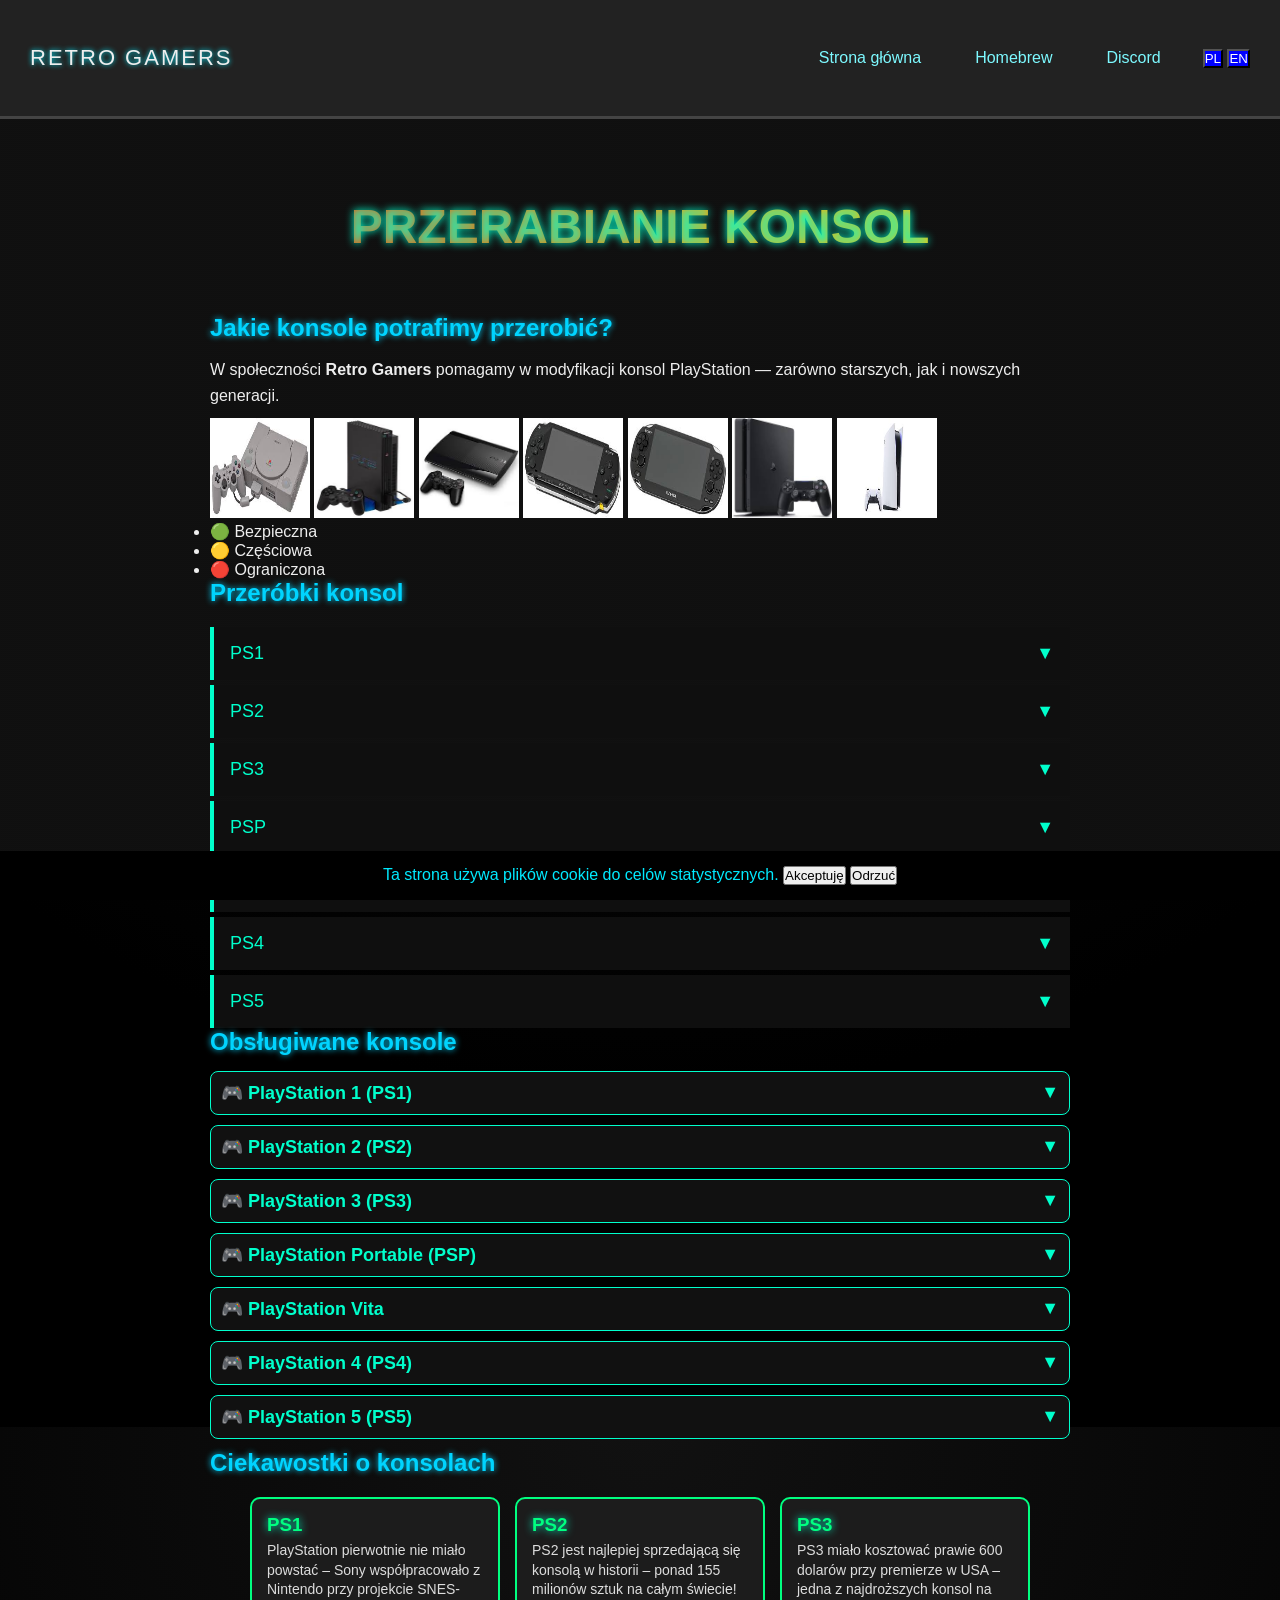
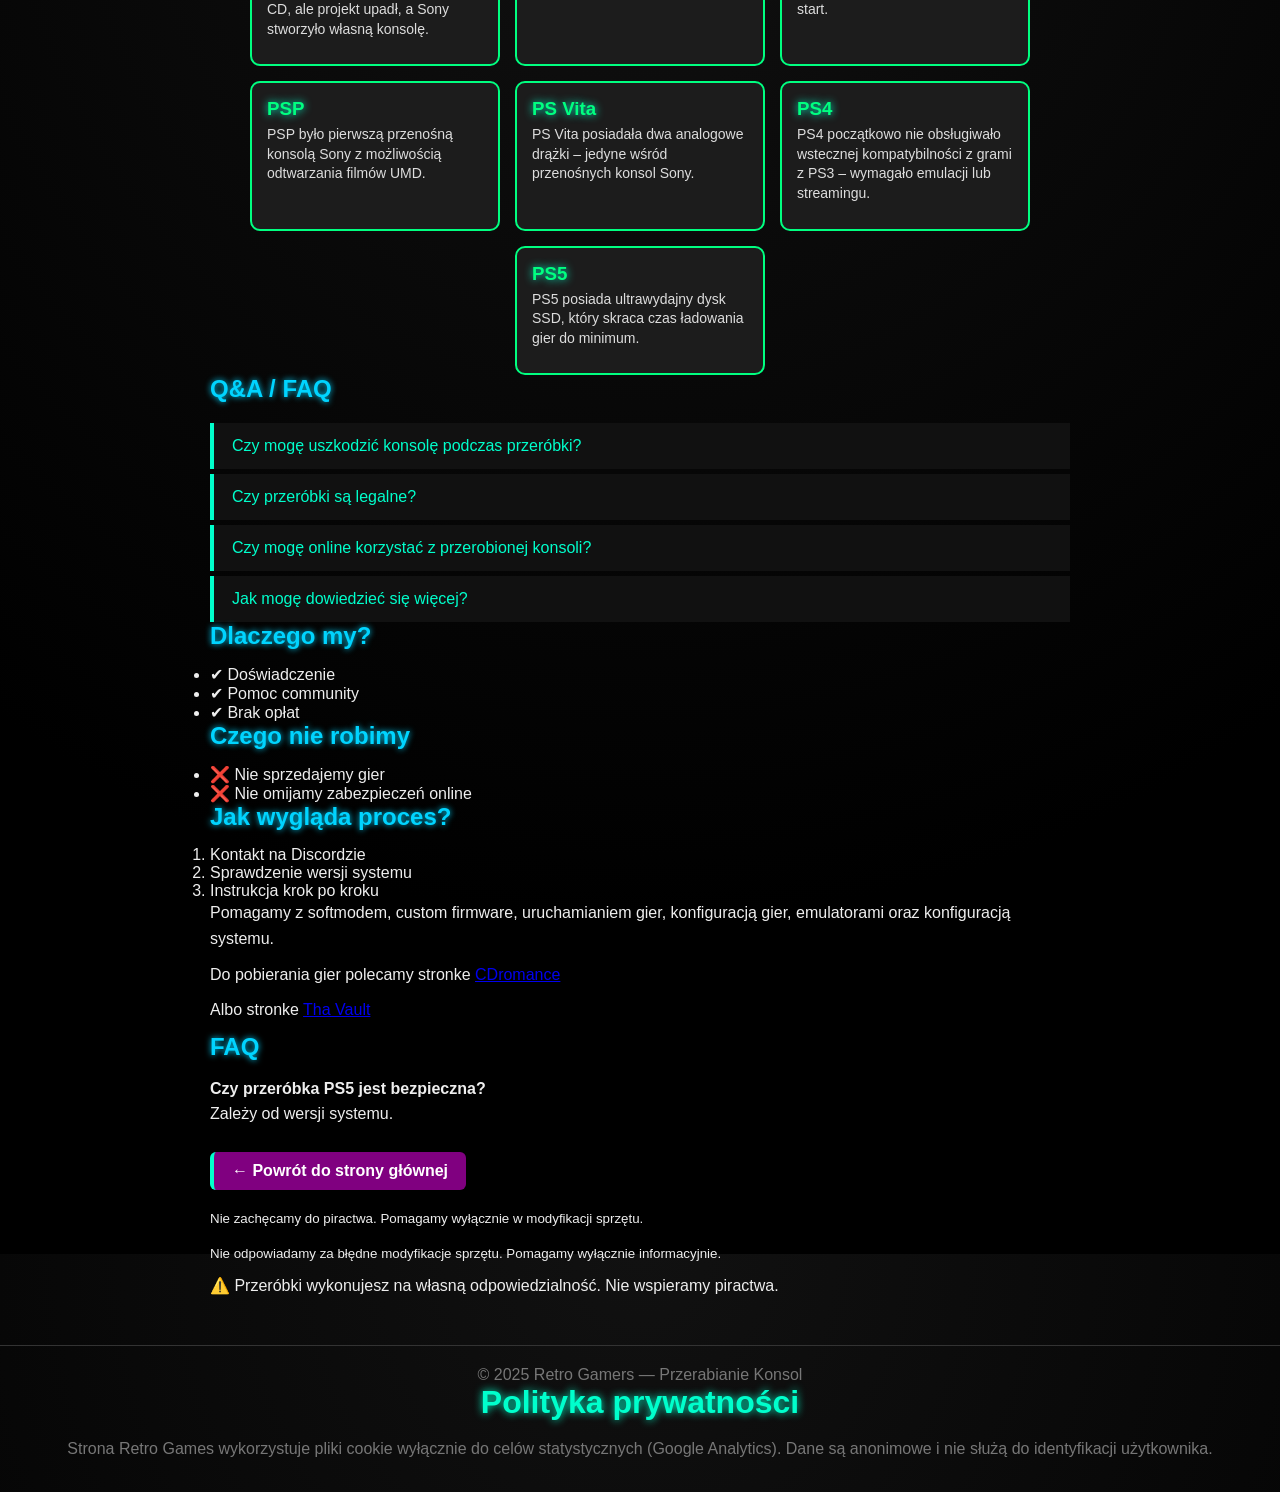
==== commit e64b442c: "Add files via upload" ====
--- a/Konsole.html
+++ b/Konsole.html
@@ -2,11 +2,7 @@
 <html lang="pl">
 <head>
 
-<link rel="icon" sizes="32x32" href="/favicon.png">
-<link rel="icon" sizes="192x192" href="/favicon.png">
-<link rel="apple-touch-icon" href="/favicon.png">
-<link rel="icon" type="image/png" href="/favicon.png">
-<link rel="icon" type="image/png" href="logo.png">
+<link rel="stylesheet" href="style.css">
 
 <!-- Google tag (gtag.js) -->
 <script async src="https://www.googletagmanager.com/gtag/js?id=G-VPGM4CQR1Q"></script>
@@ -20,365 +16,6 @@
     <meta name="viewport" content="width=device-width, initial-scale=1.0">
     <meta charset="UTF-8">
     <title>Retro Games - Przerabianie Konsol</title>
-    <style>
-.consoles {
-  max-width: 800px;
-  margin: 40px auto;
-  padding: 0 20px;
-}
-
-details {
-  background: #0b0b0b;
-  border-radius: 12px;
-  padding: 14px;
-  margin-bottom: 14px;
-  border: 1px solid #00ffd5;
-}
-
-summary {
-  cursor: pointer;
-  font-weight: bold;
-  font-size: 18px;
-  color: #00ffd5;
-}
-
-details ul {
-  margin-top: 10px;
-  padding-left: 20px;
-}
-
-details li {
-  margin-bottom: 6px;
-  color: #e0e0e0;
-}
-
-.warning {
-  border: 2px solid #ffcc00;
-  background: #1a1400;
-  padding: 15px;
-  border-radius: 10px;
-  color: #ffcc00;
-  box-shadow: 0 0 15px rgba(255,204,0,0.5);
-}
-
-.navbar {
-  background: #0b0b0b;
-  border-bottom: 2px solid #00ffcc;
-  box-shadow: 0 0 15px #00ffcc;
-}
-
-.nav-links a {
-  color: #e0e0e0;
-  transition: 0.3s;
-}
-
-.nav-links a:hover {
-  color: #00ffcc;
-  text-shadow: 0 0 8px #00ffcc;
-}
-
-/* RESET */
-* {
-  box-sizing: border-box;
-  margin: 0;
-  padding: 0;
-  font-family: 'Segoe UI', Tahoma, sans-serif;
-}
-
-/* TŁO STRONY */
-body {
-  background: radial-gradient(circle at top, #111 0%, #000 70%);
-  color: #e0e0e0;
-  min-height: 100vh;
-}
-
-/* KONTENER */
-.container {
-  max-width: 1100px;
-  margin: auto;
-  padding: 30px 20px;
-}
-
-/* NAGŁÓWKI */
-h1, h2, h3 {
-  color: #00ffcc;
-  text-shadow: 0 0 8px #00ffcc;
-  margin-bottom: 15px;
-}
-
-/* PARAGRAFY */
-p {
-  line-height: 1.6;
-  margin-bottom: 10px;
-}
-
-.trivia {
-  display:flex;
-  flex-wrap:wrap;
-  gap:15px;
-  justify-content:center;
-}
-
-.trivia-item {
-  background:#1c1c1c;
-  border:2px solid #00ff80;
-  border-radius:10px;
-  padding:15px;
-  width:250px;
-  transition: transform 0.3s, box-shadow 0.3s;
-}
-
-.trivia-item:hover {
-  transform: translateY(-5px);
-  box-shadow: 0 0 15px #00ff80;
-}
-
-.trivia-item h3 {
-  color:#00ff80;
-  margin-top:0;
-}
-
-.trivia-item p {
-  margin:5px 0 0 0;
-  font-size:14px;
-  line-height:1.4;
-}
-
-/* RESPONSYWNE */
-@media(max-width:768px){
-  .trivia-item { width:100%; }
-}
-
-/* Navbar */
-.navbar {
-  display:flex;
-  justify-content:space-between;
-  align-items:center;
-  background:#222;
-  padding:15px 20px;
-  position:relative;
-}
-
-.logo-nav {
-  color:#00ff80;
-  font-size:22px;
-  font-weight:bold;
-}
-
-.nav-links a {
-  color:#eee;
-  text-decoration:none;
-  margin-left:20px;
-  font-size:18px;
-}
-
-.nav-links a:hover {
-  color:#00d4ff;
-}
-
-/* Hamburger */
-.hamburger {
-  display:none;
-  font-size:28px;
-  cursor:pointer;
-  color:white;
-}
-
-/* MOBILE */
-@media(max-width:768px){
-  .hamburger { display:block; }
-  .nav-links {
-    display:none;
-    flex-direction:column;
-    width:100%;
-    background:#222;
-    position:absolute;
-    top:65px;
-    left:0;
-    z-index:10;
-  }
-  .nav-links a {
-    padding:15px;
-    border-top:1px solid #333;
-    margin:0;
-  }
-  .nav-links.show {
-    display:flex;
-  }
-}
-
-.faq-btn {
-  background-color:#222;
-  color:#00ff80;
-  cursor:pointer;
-  padding:14px 20px;
-  width:100%;
-  text-align:left;
-  border:none;
-  outline:none;
-  font-size:18px;
-  transition:0.3s;
-  margin-top:5px;
-  border-left:5px solid #00ff80;
-}
-
-.faq-btn:hover {
-  background-color:#111;
-}
-
-.faq-panel {
-  padding:0 20px;
-  display:none;
-  background-color:#1c1c1c;
-  overflow:hidden;
-}
-
-.faq-panel p {
-  margin:10px 0;
-}
-
-.accordion-btn {
-  background-color:#222;
-  color:#00ff80;
-  cursor:pointer;
-  padding:14px 20px;
-  width:100%;
-  text-align:left;
-  border:none;
-  outline:none;
-  font-size:18px;
-  transition:0.3s;
-  margin-top:5px;
-  border-left:5px solid #00ff80;
-}
-
-.accordion-btn:hover {
-  background-color:#111;
-}
-
-.panel {
-  padding:0 20px;
-  display:none;
-  background-color:#1c1c1c;
-  overflow:hidden;
-}
-
-.panel p {
-  margin:10px 0;
-}
-
-        body {
-            background-color: #111;
-            color: #eee;
-            font-family: Arial, sans-serif;
-            margin: 0;
-            padding: 0;
-        }
-
-        header {
-            background-color: #222;
-            text-align: center;
-            padding: 30px 10px;
-            border-bottom: 3px solid #444;
-        }
-
-        header h1 {
-            font-size: 42px;
-            color: #00ff80;
-            text-shadow: 0 0 10px #00ff80;
-        }
-
-        .container {
-            max-width: 900px;
-            margin: auto;
-            padding: 20px;
-        }
-
-        h2 {
-            color: #00d4ff;
-            text-shadow: 0 0 6px #00d4ff;
-            margin-bottom: 10px;
-        }
-
-        p {
-            line-height: 1.6;
-        }
-
-        ul {
-            list-style: none;
-            padding: 0;
-        }
-
-        li {
-            background-color: #1c1c1c;
-            margin: 10px 0;
-            padding: 15px;
-            border-left: 5px solid #00ff80;
-            font-size: 18px;
-        }
-
-        .back-btn {
-            display: inline-block;
-            margin-top: 25px;
-            padding: 12px 22px;
-            background-color: #00d4ff;
-            color: #000;
-            text-decoration: none;
-            font-weight: bold;
-            border-radius: 8px;
-            transition: 0.3s;
-        }
-
-        .back-btn:hover {
-            background-color: #00aacc;
-        }
-
-        footer {
-            text-align: center;
-            padding: 20px;
-            margin-top: 30px;
-            color: #777;
-            border-top: 1px solid #333;
-        }
-    
-/* ===== WERSJA MOBILNA ===== */
-@media (max-width: 768px) {
-
-    header h1 {
-        font-size: 32px;
-    }
-
-    .container {
-        padding: 15px;
-    }
-
-    h2 {
-        font-size: 22px;
-    }
-
-    p, li {
-        font-size: 16px;
-    }
-
-    .discord-btn, .back-btn {
-        width: 100%;
-        text-align: center;
-        font-size: 18px;
-        padding: 14px;
-    }
-
-    nav a {
-        display: block;
-        margin: 10px 0;
-        font-size: 18px;
-    }
-
-    img {
-        max-width: 100%;
-        height: auto;
-    }
-}
-</style>
 </head>
 <body>
 <div id="cookieBanner" style="
@@ -393,30 +30,37 @@
   display: none;
   z-index: 9999;
 ">
- <p data-i18n="cookies">Ta strona używa plików cookie do celów statystycznych.</p>
-  <button onclick="acceptCookies()" data-i18n="accept">Akceptuję</button>
-  <button onclick="rejectCookies()" data-i18n="reject">Odrzuć</button>
+  Ta strona używa plików cookie do celów statystycznych.
+  <button onclick="acceptCookies()">Akceptuję</button>
+  <button onclick="rejectCookies()">Odrzuć</button>
 </div>
 
 
 <header>
-<nav class="navbar">
-  <div class="logo-nav">Retro Games</div>
+ <nav class="ps-nav">
   <div class="hamburger" onclick="toggleMenu()">☰</div>
-  <div class="nav-links" id="navLinks">
-      <a href="https://alix2115.github.io/retro-gamers/" data-i18n="nav_home">Strona główna</a>
-      <a href="https://discord.gg/QnH47cRewR" target="_blank">Discord</a>
-      <a><button onclick="setLanguage('pl')" style="background-color:blue; color:white;">PL</button> <button onclick="setLanguage('en')" style="background-color:blue; color:white;">EN</button></a>
-
-  </div>
+
+  <div class="ps-logo">Retro Gamers</div>
+
+  <ul class="ps-menu" id="navLinks">
+    <li><a href="index.html" data-i18n="nav_consoles">Strona główna</a></li>
+    <li><a href="Homebrew.html">Homebrew</a></li>
+    <li><a href="https://discord.gg/NKk6gVtdFC" data-i18n="nav_discord"target="_blank">Discord</a></li>
+    <li><button onclick="setLanguage('pl')" style="background-color:blue; color:white;">PL</button> <button onclick="setLanguage('en')" style="background-color:blue; color:white;">EN</button></li>
+
+  </ul>
 </nav>
-    <h1 data-i18n="consoles_title">Przerabianie Konsol</h1>
+
 </header>
 
+ <div class="hero">
+    <h1 class="rgb-text">Przerabianie Konsol</h1>
+
+
 <div class="container">
-    <h2 data-i18n="what_consoles">Jakie konsole potrafimy przerobić?</h2>
-
-    <p data-i18n="modify_info">W społeczności <strong>Retro Games</strong> pomagamy w modyfikacji konsol PlayStation — zarówno starszych, jak i nowszych generacji.</p>
+    <h2>Jakie konsole potrafimy przerobić?</h2>
+
+    <p>W społeczności <strong>Retro Gamers</strong> pomagamy w modyfikacji konsol PlayStation — zarówno starszych, jak i nowszych generacji.</p>
   <div>     
     <img src="ps1.png" width="100" height=100;>
     <img src="ps2.png" width="100" height="100">
@@ -427,58 +71,58 @@
     <img src="ps5.png" width="100" height="100">
   </div>
 <ul>
-  <li data-i18n="safe">🟢 Bezpieczna</li>
-  <li data-i18n="partial">🟡 Częściowa</li>
-  <li data-i18n="limited">🔴 Ograniczona</li>
+  <li>🟢 Bezpieczna</li>
+  <li>🟡 Częściowa</li>
+  <li>🔴 Ograniczona</li>
 </ul>
 
-<h2 data-i18n="consoles_desc">Przeróbki konsol</h2>
+<h2>Przeróbki konsol</h2>
 
 <div class="accordion">
   <button class="accordion-btn">PS1</button>
   <div class="panel">
-    <p data-i18n="ps1">Status: 🟢 Bezpieczna przeróbka</p>
-    <p data-i18n="ps1_method">Metody: softmod, uruchamianie gier z kopii zapasowych.</p>
+    <p>Status: 🟢 Bezpieczna przeróbka</p>
+    <p>Metody: softmod, uruchamianie gier z kopii zapasowych.</p>
   </div>
 
   <button class="accordion-btn">PS2</button>
   <div class="panel">
-    <p data-i18n="ps2">Status: 🟢 Bezpieczna przeróbka</p>
-    <p data-i18n="ps2_method">Metody: FreeMCBoot, OPL, gry z USB/HDD.</p>
+    <p>Status: 🟢 Bezpieczna przeróbka</p>
+    <p>Metody: FreeMCBoot, OPL, gry z USB/HDD.</p>
   </div>
 
   <button class="accordion-btn">PS3</button>
   <div class="panel">
-    <p data-i18n="ps3">Status: 🟢 Bezpieczna przeróbka</p>
-    <p data-i18n="ps3_method">Metody: Custom firmware, backup gier, emulator retro.</p>
+    <p>Status: 🟢 Bezpieczna przeróbka</p>
+    <p>Metody: Custom firmware, backup gier, emulator retro.</p>
   </div>
 
   <button class="accordion-btn">PSP</button>
   <div class="panel">
-    <p data-i18n="psp">Status: 🟢 Bezpieczna przeróbka</p>
-    <p data-i18n="psp_method">Metody: custom firmware, uruchamianie kopii gier z karty pamięci.</p>
+    <p>Status: 🟢 Bezpieczna przeróbka</p>
+    <p>Metody: custom firmware, uruchamianie kopii gier z karty pamięci.</p>
   </div>
 
   <button class="accordion-btn">PS Vita</button>
   <div class="panel">
-    <p data-i18n="psv">Status: 🟡 Częściowa przeróbka</p>
-    <p data-i18n="psv_method">Metody: HENkaku, uruchamianie homebrew i emulatorów retro.</p>
+    <p>Status: 🟡 Częściowa przeróbka</p>
+    <p>Metody: HENkaku, uruchamianie homebrew i emulatorów retro.</p>
   </div>
 
   <button class="accordion-btn">PS4</button>
   <div class="panel">
-    <p data-i18n="ps4">Status: 🟡 Częściowa przeróbka</p>
-    <p data-i18n="ps4_method">Ograniczenia: nowe aktualizacje systemu mogą blokować przeróbki.</p>
+    <p>Status: 🟡 Częściowa przeróbka</p>
+    <p>Ograniczenia: nowe aktualizacje systemu mogą blokować przeróbki.</p>
   </div>
 
   <button class="accordion-btn">PS5</button>
   <div class="panel">
-    <p data-i18n="ps5">Status: 🔴 Ograniczona przeróbka</p>
-    <p data-i18n="ps5_method">Przeróbki są eksperymentalne i niezalecane.</p>
+    <p>Status: 🔴 Ograniczona przeróbka</p>
+    <p>Przeróbki są eksperymentalne i niezalecane.</p>
   </div>
 </div>
 <section class="consoles">
-  <h2 class="rgb-text" data-i18n="ps_models_title">Obsługiwane konsole</h2>
+  <h2>Obsługiwane konsole</h2>
 
   <details>
     <summary>🎮 PlayStation 1 (PS1)</summary>
@@ -507,7 +151,7 @@
       <li>SCPH-75000</li>
       <li>SCPH-77000</li>
       <li>SCPH-79000</li>
-      <li>SCPH-90000 <strong data-i18n="selected">(wybrane wersje)</strong></li>
+      <li>SCPH-90000 (wybrane wersje)</li>
     </ul>
   </details>
 
@@ -560,108 +204,105 @@
 
 </section>
 
-<h2 data-i18n="facts">Ciekawostki o konsolach</h2>
+<h2>Ciekawostki o konsolach</h2>
 
 <div class="trivia">
   <div class="trivia-item">
     <h3>PS1</h3>
-    <p data-i18n="facts_ps1">PlayStation pierwotnie nie miało powstać – Sony współpracowało z Nintendo przy projekcie SNES-CD, ale projekt upadł, a Sony stworzyło własną konsolę.</p>
+    <p>PlayStation pierwotnie nie miało powstać – Sony współpracowało z Nintendo przy projekcie SNES-CD, ale projekt upadł, a Sony stworzyło własną konsolę.</p>
   </div>
   
   <div class="trivia-item">
     <h3>PS2</h3>
-    <p data-i18n="facts_ps2">PS2 jest najlepiej sprzedającą się konsolą w historii – ponad 155 milionów sztuk na całym świecie!</p>
+    <p>PS2 jest najlepiej sprzedającą się konsolą w historii – ponad 155 milionów sztuk na całym świecie!</p>
   </div>
   
   <div class="trivia-item">
     <h3>PS3</h3>
-    <p data-i18n="facts_ps3">PS3 miało kosztować prawie 600 dolarów przy premierze w USA – jedna z najdroższych konsol na start.</p>
+    <p>PS3 miało kosztować prawie 600 dolarów przy premierze w USA – jedna z najdroższych konsol na start.</p>
   </div>
   
   <div class="trivia-item">
     <h3>PSP</h3>
-    <p data-i18n="facts_psp">PSP było pierwszą przenośną konsolą Sony z możliwością odtwarzania filmów UMD.</p>
+    <p>PSP było pierwszą przenośną konsolą Sony z możliwością odtwarzania filmów UMD.</p>
   </div>
   
   <div class="trivia-item">
     <h3>PS Vita</h3>
-    <p data-i18n="facts_psv">PS Vita posiadała dwa analogowe drążki – jedyne wśród przenośnych konsol Sony.</p>
+    <p>PS Vita posiadała dwa analogowe drążki – jedyne wśród przenośnych konsol Sony.</p>
   </div>
   
   <div class="trivia-item">
     <h3>PS4</h3>
-    <p data-i18n="facts_ps4">PS4 początkowo nie obsługiwało wstecznej kompatybilności z grami z PS3 – wymagało emulacji lub streamingu.</p>
+    <p>PS4 początkowo nie obsługiwało wstecznej kompatybilności z grami z PS3 – wymagało emulacji lub streamingu.</p>
   </div>
   
   <div class="trivia-item">
     <h3>PS5</h3>
-    <p data-i18n="facts_ps5">PS5 posiada ultrawydajny dysk SSD, który skraca czas ładowania gier do minimum.</p>
-  </div>
-</div>
-
-  <h2 data-i18n="qa_title">Q&A</h2>
+    <p>PS5 posiada ultrawydajny dysk SSD, który skraca czas ładowania gier do minimum.</p>
+  </div>
+</div>
+
+  <h2>Q&A / FAQ</h2>
 <div class="faq-accordion">
-  <button class="faq-btn" data-i18n="qa_q1">Czy mogę uszkodzić konsolę podczas przeróbki?</button>
+  <button class="faq-btn">Czy mogę uszkodzić konsolę podczas przeróbki?</button>
   <div class="faq-panel">
-    <p data-i18n="qa_a1">Tak, istnieje ryzyko, dlatego zawsze zalecamy dokładne instrukcje i wykonywanie przeróbek tylko zgodnie z poradnikami. Nie odpowiadamy za uszkodzenia sprzętu.</p>
-  </div>
-
-  <button class="faq-btn" data-i18n="qa_q2">Czy przeróbki są legalne?</button>
+    <p>Tak, istnieje ryzyko, dlatego zawsze zalecamy dokładne instrukcje i wykonywanie przeróbek tylko zgodnie z poradnikami. Nie odpowiadamy za uszkodzenia sprzętu.</p>
+  </div>
+
+  <button class="faq-btn">Czy przeróbki są legalne?</button>
   <div class="faq-panel">
-    <p data-i18n="qa_a2">Przeróbki sprzętowe są legalne, jeśli nie obejmują nielegalnego oprogramowania lub pirackich gier. Pomagamy wyłącznie w modyfikacji sprzętu i homebrew.</p>
-  </div>
-
-  <button class="faq-btn" data-i18n="qa_q3">Czy mogę online korzystać z przerobionej konsoli?</button>
+    <p>Przeróbki sprzętowe są legalne, jeśli nie obejmują nielegalnego oprogramowania lub pirackich gier. Pomagamy wyłącznie w modyfikacji sprzętu i homebrew.</p>
+  </div>
+
+  <button class="faq-btn">Czy mogę online korzystać z przerobionej konsoli?</button>
   <div class="faq-panel">
-    <p data-i18n="qa_a3">Nie zawsze – niektóre modyfikacje mogą zostać wykryte przez sieć i prowadzić do ograniczeń online. Zalecamy sprawdzanie aktualnych zasad producenta.</p>
-  </div>
-
-  <button class="faq-btn" data-i18n="qa_q4">Jak mogę dowiedzieć się więcej?</button>
+    <p>Nie zawsze – niektóre modyfikacje mogą zostać wykryte przez sieć i prowadzić do ograniczeń online. Zalecamy sprawdzanie aktualnych zasad producenta.</p>
+  </div>
+
+  <button class="faq-btn">Jak mogę dowiedzieć się więcej?</button>
   <div class="faq-panel">
-    <p data-i18n="qa_a4">Dołącz do naszego Discorda, gdzie udostępniamy poradniki, instrukcje i pomoc od społeczności.</p>
-  </div>
-</div>
-
-
-
-    <h2 data-i18n="why">Dlaczego my?</h2>
+    <p>Dołącz do naszego Discorda, gdzie udostępniamy poradniki, instrukcje i pomoc od społeczności.</p>
+  </div>
+</div>
+
+
+
+    <h2>Dlaczego my?</h2>
 <ul>
-  <li data-i18n="doswiadczenie">✔ Doświadczenie</li>
-  <li data-i18n="pomoc">✔ Pomoc community</li>
-  <li data-i18n="brak">✔ Brak opłat</li>
+  <li>✔ Doświadczenie</li>
+  <li>✔ Pomoc community</li>
+  <li>✔ Brak opłat</li>
 </ul>
 
-    <h2 data-i18n="donot">Czego nie robimy</h2>
+    <h2>Czego nie robimy</h2>
 <ul>
-  <li data-i18n="sell">❌ Nie sprzedajemy gier</li>
-  <li data-i18n="online">❌ Nie omijamy zabezpieczeń online</li>
+  <li>❌ Nie sprzedajemy gier</li>
+  <li>❌ Nie omijamy zabezpieczeń online</li>
 </ul>
-<h2 data-i18n="process">Jak wygląda proces?</h2>
+<h2>Jak wygląda proces?</h2>
 <ol>
-  <li data-i18n="st">Kontakt na Discordzie</li>
-  <li data-i18n="nd">Sprawdzenie wersji systemu</li>
-  <li data-i18n="rd">Instrukcja krok po kroku</li>
+  <li>Kontakt na Discordzie</li>
+  <li>Sprawdzenie wersji systemu</li>
+  <li>Instrukcja krok po kroku</li>
 </ol>
 
 
-   <p data-i18n="config">Pomagamy z softmodem, custom firmware, uruchamianiem gier, konfiguracją gier, emulatorami oraz konfiguracją systemu.</p>
-    <p><b data-i18n="games">Do pobierania gier polecamy stronke</b> <a href="https://cdromance.org/">CDromance</a></p>
-    <p><b data-i18n="games1">Albo stronke</b> <a href="https://vimm.net/vault">Tha Vault</a></p>
+   <p>Pomagamy z softmodem, custom firmware, uruchamianiem gier, konfiguracją gier, emulatorami oraz konfiguracją systemu.</p>
+    <p>Do pobierania gier polecamy stronke <a href="https://cdromance.org/">CDromance</a></p>
+    <p>Albo stronke <a href="https://vimm.net/vault">Tha Vault</a></p>
     <h2>FAQ</h2>
-<p><strong data-i18n="fq_q">Czy przeróbka PS5 jest bezpieczna?</strong></p>
-<p data-i18n="qa_a">Zależy od wersji systemu.</p>
-<br><br>
-<p><strong data-i18n="fq_q1">Jak i skąd pobrać gry które są możliwe do pobrania z licencją?</strong></p>
-<p data-i18n="fq_a1">Gry do pobrania znajdziesz nad napisem FAQ lecz potrzebna jest przeróbka konsoli którą pomożemy ci zrobić na naszym discordzie.♡</p>
-
-    <a class="back-btn" href="https://alix2115.github.io/retro-gamers/" style="background-color:purple; color:white;" data-i18n="main">← Powrót do strony głównej</a>
-<p><small data-i18n="pirat">
+<p><strong>Czy przeróbka PS5 jest bezpieczna?</strong><br>
+Zależy od wersji systemu.</p>
+
+    <a class="back-btn" href="index.html" style="background-color:purple; color:white;">← Powrót do strony głównej</a>
+<p><small>
 Nie zachęcamy do piractwa. Pomagamy wyłącznie w modyfikacji sprzętu.
 </small></p>
-<p><small data-i18n="wrong">
+<p><small>
 Nie odpowiadamy za błędne modyfikacje sprzętu. Pomagamy wyłącznie informacyjnie.
 </small></p>
-<div class="warning" data-i18n="modded">
+<div class="warning">
 ⚠️ Przeróbki wykonujesz na własną odpowiedzialność. Nie wspieramy piractwa.
 </div>
 
@@ -670,17 +311,14 @@
 </div>
 
 <footer>
-    © 2025 Retro Games — Console Mods
-<h1 data-i18n="privacy_title">Polityka prywatności</h1>
-<p data-i18n="info_cookie">
+    © 2025 Retro Gamers — Przerabianie Konsol
+<h1>Polityka prywatności</h1>
+<p>
 Strona Retro Games wykorzystuje pliki cookie wyłącznie do celów statystycznych
 (Google Analytics). Dane są anonimowe i nie służą do identyfikacji użytkownika.
 </p>
 
 </footer>
-
-<script src="i18n.js"></script>
-
 <script>
 const acc = document.getElementsByClassName("accordion-btn");
 for(let i=0;i<acc.length;i++){
@@ -753,7 +391,29 @@
   }
 };
 </script>
-
+<script>
+
+const acc = document.querySelectorAll(".accordion-btn");
+
+acc.forEach(button => {
+
+button.addEventListener("click", function(){
+
+this.classList.toggle("active");
+
+const panel = this.nextElementSibling;
+
+if(panel.style.display === "block"){
+panel.style.display = "none";
+}else{
+panel.style.display = "block";
+}
+
+});
+
+});
+
+</script>
 
 </body>
 </html>
--- a/style.css
+++ b/style.css
@@ -0,0 +1,1242 @@
+.ps-menu {
+  list-style: none;
+}
+img.center-img {
+  display: block !important;
+  margin-left: auto !important;
+  margin-right: auto !important;
+  float: none !important;
+  position: static !important;
+}
+
+
+@media (max-width: 768px) {
+  .ps-menu {
+    display: none;
+    position: absolute;
+    top: 70px;
+    left: 0;
+    width: 220px;
+    background: #000;
+    padding: 15px;
+    z-index: 9999; /* 👈 BARDZO WAŻNE */
+  }
+
+  .ps-menu.active {
+    display: block;
+  }
+}
+
+/* TŁO + FONT */
+body {
+  background: radial-gradient(circle, #0b0f1a, #000);
+  color: #00eaff;
+  font-family: 'Segoe UI', sans-serif;
+}
+
+/* HEADER */
+.ps-header {
+  background: linear-gradient(180deg, #05080f, #000);
+  border-bottom: 2px solid #00eaff;
+}
+
+/* NAV */
+.ps-nav {
+  display: flex;
+  align-items: center;
+  padding: 15px 20px;
+}
+
+/* LOGO */
+.ps-logo {
+  font-size: 22px;
+  letter-spacing: 2px;
+  text-transform: uppercase;
+  text-shadow: 0 0 5px #00eaff;
+}
+
+/* MENU */
+.ps-menu {
+  list-style: none;
+  display: flex;
+  gap: 30px;
+  margin-left: auto;
+}
+
+/* LINKI */
+.ps-menu a {
+  color: #7df9ff;
+  text-decoration: none;
+  padding: 6px 12px;
+  position: relative;
+  transition: 0.3s;
+}
+
+/* PASEK PODŚWIETLENIA (PS2 STYLE) */
+.ps-menu a::before {
+  content: "";
+  position: absolute;
+  inset: 0;
+  background: rgba(0, 234, 255, 0.15);
+  opacity: 0;
+  transform: scaleX(0.8);
+  transition: 0.3s;
+}
+
+/* HOVER / FOCUS */
+.ps-menu a:hover::before,
+.ps-menu a.active::before {
+  opacity: 1;
+  transform: scaleX(1);
+}
+
+.ps-menu a:hover,
+.ps-menu a.active {
+  color: #fff;
+  text-shadow: 0 0 8px #00eaff;
+}
+
+/* HAMBURGER */
+.hamburger {
+  display: none;
+  font-size: 28px;
+  margin-left: 20px;
+  cursor: pointer;
+  color: #00eaff;
+}
+
+/* MOBILE */
+@media (max-width: 768px) {
+  .ps-menu {
+    position: absolute;
+    top: 70px;
+    right: 0;
+    background: #000;
+    flex-direction: column;
+    width: 220px;
+    padding: 15px;
+    display: none;
+    border-left: 2px solid #00eaff;
+  }
+
+  .ps-menu.active {
+    display: flex;
+  }
+
+  .hamburger {
+    display: block;
+  }
+}
+
+.nav-links {
+  list-style: none;
+  display: flex;
+  gap: 20px;
+  margin-left: auto;
+}
+
+
+.navbar {
+  display: flex;
+  align-items: center;
+}
+
+.logo {
+  font-size: 24px;
+  font-weight: bold;
+}
+
+.nav-links {
+  margin-left: auto;
+  display: flex;
+  gap: 20px;
+}
+
+.nav-links a:hover {
+  color: #00ffcc;
+  text-shadow: 0 0 15px #00ffcc, 0 0 30px #00ffcc;
+}
+
+body::before {
+  content:"";
+  position:fixed;
+  top:0; left:0;
+  width:100%; height:100%;
+  background: repeating-linear-gradient(0deg, #0f0f0f 0px, #111 2px);
+  z-index:-1;
+  animation: gridMove 5s linear infinite;
+}
+
+@keyframes gridMove {
+  0% { background-position-y:0; }
+  100% { background-position-y:100px; }
+}
+
+.scorpion-character {
+  filter: drop-shadow(0 12px 6px rgba(0,0,0,0.9));
+  position:absolute;
+  z-index: 1000;
+  left: 39%;               /* domyślnie centrum */
+  transform: translateX(-50%);
+  top: -40px;             /* ⬆️ reguluje wysokość nad napisem */
+  width: 120px;            /* ⬇️ zmień, żeby był większy/mniejszy */
+  image-rendering: pixelated; /* zachowuje retro look */
+  animation: scorpionIdle 2s ease-in-out infinite;
+  pointer-events: none;
+}
+.hero:hover .scorpion-character {
+  animation: scorpionJump 0.6s ease;
+}
+
+@keyframes scorpionJump {
+  0% { transform: translateX(-50%) translateY(0); }
+  50% { transform: translateX(-50%) translateY(-25px); }
+  100% { transform: translateX(-50%) translateY(0); }
+}
+
+
+.hero {
+  position: relative;
+  margin-top: 80px;
+}
+
+/* NAPIS RGB – masz już */
+.rgb-text {
+  font-size: 64px;
+  margin-bottom: 40px;
+}
+
+/* CRASH */
+.crash-character {
+  filter: drop-shadow(0 12px 6px rgba(0,0,0,0.6));
+  position:absolute;
+  z-index: 1000;
+  right: 37%; 
+  transform: translateX(-50%);
+  top: -140px;          /* ⬆️ IM MNIEJ, TYM WYŻEJ */
+  width: 120px;         /* ⬇️ MNIEJSZY CRASH */
+  image-rendering: pixelated;
+  animation: crashIdle 2s ease-in-out infinite;
+  pointer-events: none;
+}
+.hero {
+  position: relative;
+  text-align: center;
+  margin-top: 80px;
+  height: 200px; /* wysokość dla animacji */
+}
+@media (max-width:768px){
+  .scorpion-character {
+    width: 60px;
+    top: -40px;      /* podnieś na telefonie */
+    left: 10%;         /* dostosuj pozycję */
+    transform: translateX(-50%);
+  }
+}
+@media (max-width: 768px) {
+  .crash-character {
+    width: 60px;        /* mniejszy Crash na telefonie */
+    top: -80px;         /* podniesiony nad napis */
+  }
+}
+
+
+
+}
+
+/* SUBTITLE */
+.subtitle {
+  margin-top: 20px;
+  font-size: 18px;
+  opacity: 0.9;
+}
+
+.navbar {
+  background: #0b0b0b;
+  border-bottom: 2px solid #00ffcc;
+  box-shadow: 0 0 15px #00ffcc;
+}
+
+.nav-links a {
+  color: #e0e0e0;
+  transition: 0.3s;
+}
+
+.nav-links a:hover {
+  color: #00ffcc;
+  text-shadow: 0 0 8px #00ffcc;
+}
+
+/* RESET */
+* {
+  box-sizing: border-box;
+  margin: 0;
+  padding: 0;
+  font-family: 'Segoe UI', Tahoma, sans-serif;
+}
+
+/* TŁO STRONY */
+body {
+  background: radial-gradient(circle at top, #111 0%, #000 70%);
+  color: #e0e0e0;
+  min-height: 100vh;
+}
+
+/* KONTENER */
+.container {
+  max-width: 1100px;
+  margin: auto;
+  padding: 30px 20px;
+  text-align: left;
+}
+
+/* NAGŁÓWKI */
+h1, h2, h3 {
+  color: #00ffcc;
+  text-shadow: 0 0 8px #00ffcc;
+  margin-bottom: 15px;
+}
+
+/* PARAGRAFY */
+p {
+  line-height: 1.6;
+  margin-bottom: 10px;
+}
+
+.rgb-text {
+  font-size: 48px;
+  font-weight: bold;
+  text-transform: uppercase;
+
+  background: linear-gradient(
+    90deg,
+    red,
+    orange,
+    yellow,
+    green,
+    cyan,
+    blue,
+    violet,
+    red
+  );
+
+  background-size: 400% 400%; /* 🔥 TO JEST KLUCZ */
+  -webkit-background-clip: text;
+  -webkit-text-fill-color: transparent;
+
+  animation: rgbMove 3s linear infinite;
+}
+
+@keyframes rgbMove {
+  0% {
+    background-position: 0% 50%;
+  }
+  100% {
+    background-position: 100% 50%;
+  }
+}
+
+
+
+        body {
+            background-color: #111;
+            color: #eee;
+            font-family: Arial, sans-serif;
+            margin: 0;
+            padding: 0;
+        }
+        header {
+            background-color: #222;
+            text-align: center;
+            padding: 30px 10px;
+            border-bottom: 3px solid #444;
+        }
+        header h1 {
+            font-size: 48px;
+            color: #00ff80;
+            text-shadow: 0 0 10px #00ff80;
+        }
+        .container {
+            max-width: 900px;
+            margin: auto;
+            padding: 20px;
+        }
+        h2 {
+            color: #00d4ff;
+            text-shadow: 0 0 6px #00d4ff;
+        }
+        p {
+            line-height: 1.6;
+        }
+        .logo {
+            width: 300px;
+            display: block;
+            margin: 20px auto;
+        }
+        .discord-btn {
+            display: inline-block;
+            margin-top: 20px;
+            padding: 15px 25px;
+            background-color: #5865F2;
+            color: white;
+            text-decoration: none;
+            font-size: 20px;
+            border-radius: 10px;
+            transition: 0.3s;
+        }
+        .discord-btn:hover {
+            background-color: #4752C4;
+        }
+        footer {
+            text-align: center;
+            padding: 20px;
+            margin-top: 30px;
+            color: #777;
+            border-top: 1px solid #333;
+        }
+/* ===== WERSJA MOBILNA ===== */
+@media (max-width: 768px) {
+
+    header h1 {
+        font-size: 32px;
+    }
+
+    .container {
+        padding: 15px;
+    }
+
+    h2 {
+        font-size: 22px;
+    }
+
+    p, li {
+        font-size: 16px;
+    }
+
+    .discord-btn, .back-btn {
+        width: 100%;
+        text-align: center;
+        font-size: 18px;
+        padding: 14px;
+    }
+
+    nav a {
+        display: block;
+        margin: 10px 0;
+        font-size: 18px;
+    }
+
+    img {
+        max-width: 100%;
+        height: auto;
+    }
+}
+
+    /* ===== NAVBAR ===== */
+.navbar {
+    display: flex;
+    justify-content: space-between;
+    align-items: center;
+    background-color: #222;
+    padding: 15px 20px;
+}
+
+.logo-nav {
+    color: #00ff80;
+    font-size: 22px;
+    font-weight: bold;
+}
+
+.nav-links a {
+    color: #eee;
+    text-decoration: none;
+    margin-left: 20px;
+    font-size: 18px;
+}
+
+.nav-links a:hover {
+    color: #00d4ff;
+}
+
+/* ===== HAMBURGER ===== */
+.hamburger {
+    display: none;
+    font-size: 28px;
+    cursor: pointer;
+    color: white;
+}
+
+/* ===== MOBILE ===== */
+@media (max-width: 768px) {
+    .hamburger {
+        display: block;
+    }
+
+    .nav-links {
+        display: none;
+        flex-direction: column;
+        width: 100%;
+        background-color: #222;
+        position:absolute;
+        z-index: 10000;
+        top: 65px;
+        left: 0;
+    }
+
+    .nav-links a {
+        padding: 15px;
+        border-top: 1px solid #333;
+        margin: 0;
+    }
+
+    .nav-links.show {
+        display: flex;
+    }
+}
+.accordion-btn{
+background:#0f0f0f;
+color:#00ffcc;
+cursor:pointer;
+padding:16px;
+width:100%;
+border:none;
+text-align:left;
+font-size:18px;
+border-left:4px solid #00ffcc;
+transition:0.3s;
+margin-top:5px;
+}
+
+.accordion-btn:hover{
+background:#1a1a1a;
+box-shadow:0 0 10px #00ffcc;
+}
+.panel{
+display:none;
+background:#1c1c1c;
+padding:15px;
+border-left:4px solid #00ffcc;
+margin-bottom:5px;
+}
+.accordion-btn::after{
+content:"▼";
+float:right;
+transition:0.3s;
+}
+
+.accordion-btn.active::after{
+transform:rotate(180deg);
+}
+details{
+background:#111;
+border:1px solid #00ffcc;
+border-radius:8px;
+margin-bottom:10px;
+padding:10px;
+}
+
+summary{
+cursor:pointer;
+font-size:18px;
+font-weight:bold;
+color:#00ffcc;
+list-style:none;
+}
+
+summary:hover{
+text-shadow:0 0 8px #00ffcc;
+}
+
+details p{
+margin-top:10px;
+color:#ddd;
+}
+summary::after{
+content:"▼";
+float:right;
+transition:0.3s;
+}
+
+details[open] summary::after{
+transform:rotate(180deg);
+}
+.trivia{
+display:flex;
+flex-wrap:wrap;
+gap:15px;
+justify-content:center;
+margin-top:20px;
+}
+
+.trivia-item{
+background:#1c1c1c;
+border:2px solid #00ff80;
+border-radius:10px;
+padding:15px;
+width:250px;
+transition:0.3s;
+}
+
+.trivia-item:hover{
+transform:translateY(-5px);
+box-shadow:0 0 15px #00ff80;
+}
+
+.trivia-item h3{
+color:#00ff80;
+margin-bottom:5px;
+}
+
+.trivia-item p{
+font-size:14px;
+line-height:1.4;
+color:#ddd;
+}
+.faq-btn{
+background:#111;
+color:#00ffcc;
+cursor:pointer;
+padding:14px 18px;
+width:100%;
+border:none;
+text-align:left;
+font-size:16px;
+border-left:4px solid #00ffcc;
+margin-top:5px;
+transition:0.3s;
+}
+
+.faq-btn:hover{
+background:#1a1a1a;
+box-shadow:0 0 10px #00ffcc;
+}
+
+.faq-panel{
+display:none;
+background:#1c1c1c;
+padding:10px 15px;
+border-left:4px solid #00ffcc;
+margin-bottom:5px;
+}
+.back-btn{
+display:inline-block;
+padding:10px 18px;
+background:#111;
+color:#00ffcc;
+text-decoration:none;
+font-weight:bold;
+border-left:4px solid #00ffcc;
+border-radius:6px;
+transition:0.3s;
+margin:15px 0;
+}
+
+.back-btn:hover{
+background:#1a1a1a;
+box-shadow:0 0 10px #00ffcc;
+}
+
+.search::placeholder {
+  color: #888;
+}
+
+.ps-menu {
+  list-style: none;
+}
+img.center-img {
+  display: block !important;
+  margin-left: auto !important;
+  margin-right: auto !important;
+  float: none !important;
+  position: static !important;
+}
+
+
+@media (max-width: 768px) {
+  .ps-menu {
+    display: none;
+    position: absolute;
+    top: 70px;
+    left: 0;
+    width: 220px;
+    background: #000;
+    padding: 15px;
+    z-index: 9999; /* 👈 BARDZO WAŻNE */
+  }
+
+  .ps-menu.active {
+    display: block;
+  }
+}
+
+/* TŁO + FONT */
+body {
+  background: radial-gradient(circle, #0b0f1a, #000);
+  color: #00eaff;
+  font-family: 'Segoe UI', sans-serif;
+}
+
+/* HEADER */
+.ps-header {
+  background: linear-gradient(180deg, #05080f, #000);
+  border-bottom: 2px solid #00eaff;
+}
+
+/* NAV */
+.ps-nav {
+  display: flex;
+  align-items: center;
+  padding: 15px 20px;
+}
+
+/* LOGO */
+.ps-logo {
+  font-size: 22px;
+  letter-spacing: 2px;
+  text-transform: uppercase;
+  text-shadow: 0 0 5px #00eaff;
+}
+
+/* MENU */
+.ps-menu {
+  list-style: none;
+  display: flex;
+  gap: 30px;
+  margin-left: auto;
+}
+
+/* LINKI */
+.ps-menu a {
+  color: #7df9ff;
+  text-decoration: none;
+  padding: 6px 12px;
+  position: relative;
+  transition: 0.3s;
+}
+
+/* PASEK PODŚWIETLENIA (PS2 STYLE) */
+.ps-menu a::before {
+  content: "";
+  position: absolute;
+  inset: 0;
+  background: rgba(0, 234, 255, 0.15);
+  opacity: 0;
+  transform: scaleX(0.8);
+  transition: 0.3s;
+}
+
+/* HOVER / FOCUS */
+.ps-menu a:hover::before,
+.ps-menu a.active::before {
+  opacity: 1;
+  transform: scaleX(1);
+}
+
+.ps-menu a:hover,
+.ps-menu a.active {
+  color: #fff;
+  text-shadow: 0 0 8px #00eaff;
+}
+
+/* HAMBURGER */
+.hamburger {
+  display: none;
+  font-size: 28px;
+  margin-left: 20px;
+  cursor: pointer;
+  color: #00eaff;
+}
+
+/* MOBILE */
+@media (max-width: 768px) {
+  .ps-menu {
+    position: absolute;
+    top: 70px;
+    right: 0;
+    background: #000;
+    flex-direction: column;
+    width: 220px;
+    padding: 15px;
+    display: none;
+    border-left: 2px solid #00eaff;
+  }
+
+  .ps-menu.active {
+    display: flex;
+  }
+
+  .hamburger {
+    display: block;
+  }
+}
+
+.nav-links {
+  list-style: none;
+  display: flex;
+  gap: 20px;
+  margin-left: auto;
+}
+
+
+.navbar {
+  display: flex;
+  align-items: center;
+}
+
+.logo {
+  font-size: 24px;
+  font-weight: bold;
+}
+
+.nav-links {
+  margin-left: auto;
+  display: flex;
+  gap: 20px;
+}
+
+.nav-links a:hover {
+  color: #00ffcc;
+  text-shadow: 0 0 15px #00ffcc, 0 0 30px #00ffcc;
+}
+
+body::before {
+  content:"";
+  position:fixed;
+  top:0; left:0;
+  width:100%; height:100%;
+  background: repeating-linear-gradient(0deg, #0f0f0f 0px, #111 2px);
+  z-index:-1;
+  animation: gridMove 5s linear infinite;
+}
+
+@keyframes gridMove {
+  0% { background-position-y:0; }
+  100% { background-position-y:100px; }
+}
+
+.scorpion-character {
+  filter: drop-shadow(0 12px 6px rgba(0,0,0,0.9));
+  position:absolute;
+  z-index: 1000;
+  left: 39%;               /* domyślnie centrum */
+  transform: translateX(-50%);
+  top: -40px;             /* ⬆️ reguluje wysokość nad napisem */
+  width: 120px;            /* ⬇️ zmień, żeby był większy/mniejszy */
+  image-rendering: pixelated; /* zachowuje retro look */
+  animation: scorpionIdle 2s ease-in-out infinite;
+  pointer-events: none;
+}
+.hero:hover .scorpion-character {
+  animation: scorpionJump 0.6s ease;
+}
+
+@keyframes scorpionJump {
+  0% { transform: translateX(-50%) translateY(0); }
+  50% { transform: translateX(-50%) translateY(-25px); }
+  100% { transform: translateX(-50%) translateY(0); }
+}
+
+
+.hero {
+  position: relative;
+  margin-top: 80px;
+}
+
+/* NAPIS RGB – masz już */
+.rgb-text {
+  font-size: 64px;
+  margin-bottom: 40px;
+}
+
+/* CRASH */
+.crash-character {
+  filter: drop-shadow(0 12px 6px rgba(0,0,0,0.6));
+  position:absolute;
+  z-index: 1000;
+  right: 37%; 
+  transform: translateX(-50%);
+  top: -140px;          /* ⬆️ IM MNIEJ, TYM WYŻEJ */
+  width: 120px;         /* ⬇️ MNIEJSZY CRASH */
+  image-rendering: pixelated;
+  animation: crashIdle 2s ease-in-out infinite;
+  pointer-events: none;
+}
+.hero {
+  position: relative;
+  margin-top: 80px;
+  height: 200px; /* wysokość dla animacji */
+}
+@media (max-width:768px){
+  .scorpion-character {
+    width: 60px;
+    top: -40px;      /* podnieś na telefonie */
+    left: 10%;         /* dostosuj pozycję */
+    transform: translateX(-50%);
+  }
+}
+@media (max-width: 768px) {
+  .crash-character {
+    width: 60px;        /* mniejszy Crash na telefonie */
+    top: -80px;         /* podniesiony nad napis */
+  }
+}
+
+
+
+}
+
+/* SUBTITLE */
+.subtitle {
+  margin-top: 20px;
+  font-size: 18px;
+  opacity: 0.9;
+}
+
+.navbar {
+  background: #0b0b0b;
+  border-bottom: 2px solid #00ffcc;
+  box-shadow: 0 0 15px #00ffcc;
+}
+
+.nav-links a {
+  color: #e0e0e0;
+  transition: 0.3s;
+}
+
+.nav-links a:hover {
+  color: #00ffcc;
+  text-shadow: 0 0 8px #00ffcc;
+}
+
+/* RESET */
+* {
+  box-sizing: border-box;
+  margin: 0;
+  padding: 0;
+  font-family: 'Segoe UI', Tahoma, sans-serif;
+}
+
+/* TŁO STRONY */
+body {
+  background: radial-gradient(circle at top, #111 0%, #000 70%);
+  color: #e0e0e0;
+  min-height: 100vh;
+}
+
+/* KONTENER */
+.container {
+  max-width: 1100px;
+  margin: auto;
+  padding: 30px 20px;
+}
+
+/* NAGŁÓWKI */
+h1, h2, h3 {
+  color: #00ffcc;
+  text-shadow: 0 0 8px #00ffcc;
+  margin-bottom: 15px;
+}
+
+/* PARAGRAFY */
+p {
+  line-height: 1.6;
+  margin-bottom: 10px;
+}
+
+.rgb-text {
+  font-size: 48px;
+  font-weight: bold;
+  text-transform: uppercase;
+
+  background: linear-gradient(
+    90deg,
+    red,
+    orange,
+    yellow,
+    green,
+    cyan,
+    blue,
+    violet,
+    red
+  );
+
+  background-size: 400% 400%; /* 🔥 TO JEST KLUCZ */
+  -webkit-background-clip: text;
+  -webkit-text-fill-color: transparent;
+
+  animation: rgbMove 3s linear infinite;
+}
+
+@keyframes rgbMove {
+  0% {
+    background-position: 0% 50%;
+  }
+  100% {
+    background-position: 100% 50%;
+  }
+}
+
+
+
+        body {
+            background-color: #111;
+            color: #eee;
+            font-family: Arial, sans-serif;
+            margin: 0;
+            padding: 0;
+        }
+        header {
+            background-color: #222;
+            padding: 30px 10px;
+            border-bottom: 3px solid #444;
+        }
+        header h1 {
+            font-size: 48px;
+            color: #00ff80;
+            text-shadow: 0 0 10px #00ff80;
+        }
+        .container {
+            max-width: 900px;
+            margin: auto;
+            padding: 20px;
+        }
+        h2 {
+            color: #00d4ff;
+            text-shadow: 0 0 6px #00d4ff;
+        }
+        p {
+            line-height: 1.6;
+        }
+        .logo {
+            width: 300px;
+            display: block;
+            margin: 20px auto;
+        }
+        .discord-btn {
+            display: inline-block;
+            margin-bottom: 40px;
+            padding: 15px 25px;
+            background-color: #5865F2;
+            color: white;
+            text-decoration: none;
+            font-size: 20px;
+            border-radius: 10px;
+            transition: 0.3s;
+            position: relative;
+        }
+        .discord-btn:hover {
+            background-color: #4752C4;
+        }
+        footer {
+            text-align: center;
+            padding: 20px;
+            margin-top: 30px;
+            color: #777;
+            border-top: 1px solid #333;
+        }
+/* ===== WERSJA MOBILNA ===== */
+@media (max-width: 768px) {
+
+    header h1 {
+        font-size: 32px;
+    }
+
+    .container {
+        padding: 15px;
+    }
+
+    h2 {
+        font-size: 22px;
+    }
+
+    p, li {
+        font-size: 16px;
+    }
+
+    .discord-btn, .back-btn {
+        width: 100%;
+        text-align: center;
+        font-size: 18px;
+        padding: 14px;
+    }
+
+    nav a {
+        display: block;
+        margin: 10px 0;
+        font-size: 18px;
+    }
+
+    img {
+        max-width: 100%;
+        height: auto;
+    }
+}
+
+    /* ===== NAVBAR ===== */
+.navbar {
+    display: flex;
+    justify-content: space-between;
+    align-items: center;
+    background-color: #222;
+    padding: 15px 20px;
+}
+
+.logo-nav {
+    color: #00ff80;
+    font-size: 22px;
+    font-weight: bold;
+}
+
+.nav-links a {
+    color: #eee;
+    text-decoration: none;
+    margin-left: 20px;
+    font-size: 18px;
+}
+
+.nav-links a:hover {
+    color: #00d4ff;
+}
+
+/* ===== HAMBURGER ===== */
+.hamburger {
+    display: none;
+    font-size: 28px;
+    cursor: pointer;
+    color: white;
+}
+
+/* ===== MOBILE ===== */
+@media (max-width: 768px) {
+    .hamburger {
+        display: block;
+    }
+
+    .nav-links {
+        display: none;
+        flex-direction: column;
+        width: 100%;
+        background-color: #222;
+        position:absolute;
+        z-index: 10000;
+        top: 65px;
+        left: 0;
+    }
+
+    .nav-links a {
+        padding: 15px;
+        border-top: 1px solid #333;
+        margin: 0;
+    }
+
+    .nav-links.show {
+        display: flex;
+    }
+}
+.homebrew-item{
+background:#1c1c1c;
+border:2px solid #00ff80;
+border-radius:10px;
+padding:15px;
+margin:0;
+width:300px;
+transition:0.3s;
+}
+
+.homebrew-item:hover{
+box-shadow:0 0 10px #00ff80;
+transform:translateY(-3px);
+}
+
+.homebrew-item h3{
+color:#00ff80;
+margin-bottom:5px;
+}
+
+.download-btn{
+display:inline-block;
+margin-top:10px;
+background:#00ff80;
+color:black;
+padding:8px 18px;
+text-decoration:none;
+border-radius:6px;
+font-weight:bold;
+transition:0.3s;
+}
+
+.download-btn:hover{
+background:#00cc66;
+box-shadow:0 0 10px #00ff80;
+}
+.homebrew-list{
+display:grid;
+grid-template-columns:repeat(auto-fill, 260px);
+gap:20px;
+justify-content:flex-start;
+margin-top:20px;
+}
+
+.homebrew-card{
+background:#1c1c1c;
+border:2px solid #00ff80;
+border-radius:10px;
+padding:15px;
+transition:0.3s;
+}
+
+.homebrew-card:hover{
+box-shadow:0 0 12px #00ff80;
+transform:translateY(-3px);
+}
+
+.console{
+font-size:14px;
+color:#00ff80;
+font-weight:bold;
+}
+
+.homebrew-card h3{
+margin:5px 0;
+}
+
+.download-btn{
+display:inline-block;
+margin-top:10px;
+background:#00ff80;
+color:black;
+padding:8px 15px;
+text-decoration:none;
+border-radius:6px;
+font-weight:bold;
+transition:0.3s;
+}
+
+.download-btn:hover{
+background:#00cc66;
+box-shadow:0 0 8px #00ff80;
+}
+.search-container{
+margin:20px 0;
+text-align:left;
+}
+
+#searchInput{
+width:300px;
+padding:10px;
+border-radius:8px;
+border:2px solid #00ff80;
+background:#111;
+color:white;
+font-size:14px;
+outline:none;
+transition:0.3s;
+}
+
+#searchInput:focus{
+box-shadow:0 0 8px #00ff80;
+}
+
+#searchInput::placeholder{
+color:#aaa;
+}
